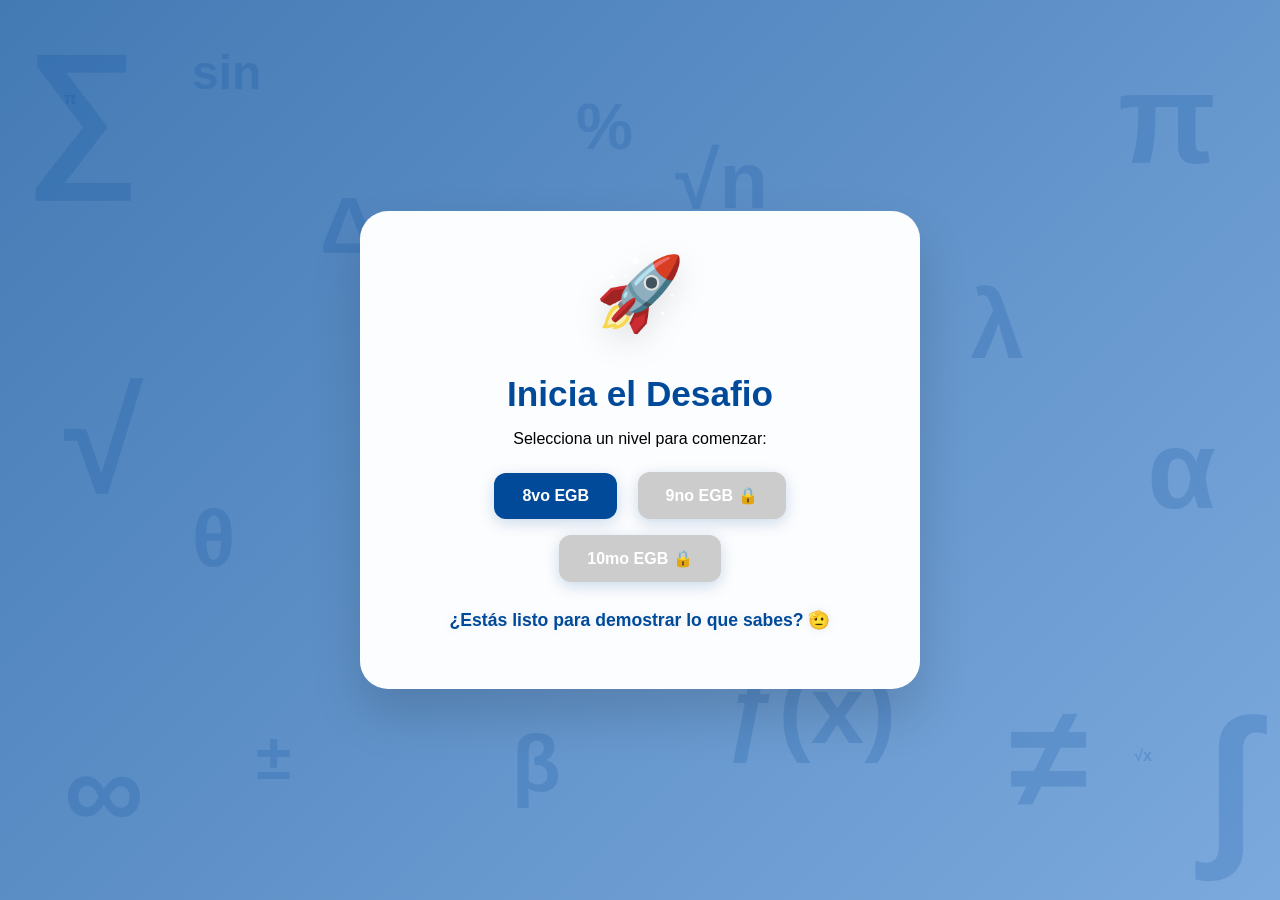
==== menu.html @ 63bf4433 "Create menu.html" ====
<!DOCTYPE html>
<html lang="es">
<head>
    <meta charset="UTF-8">
    <meta name="viewport" content="width=device-width, initial-scale=1.0">
    <title>Misión Marista PRO</title>
    <style>
        :root {
            --p: #004a99;
            --ex: #28a745;
            --er: #d9534f;
        }

        body {
            margin: 0;
            /* Fondo con patrón matemático sutil */
            background: linear-gradient(-45deg, #e0eafc, #cfdef3, #8eb9eb, #447ab4);
            background-size: 400% 400%;
            animation: gradientBlue 12s ease infinite;
            min-height: 100vh;
            display: flex; 
            align-items: center; 
            justify-content: center;
            font-family: 'Segoe UI', Roboto, sans-serif;
            overflow: hidden;

        }
        @keyframes gradientBlue {
    0% { background-position: 0% 50%; }
    50% { background-position: 100% 50%; }
    100% { background-position: 0% 50%; }
}

        /* Símbolos decorativos */
 /* Símbolos de alto impacto y abundantes */
.math-bg {
    position: absolute;
    color: rgba(0, 74, 153, 0.18); /* Un poco más oscuro para que se noten */
    font-weight: 900;
    z-index: -1;
    user-select: none;
    pointer-events: none;
    animation: float-pro 10s ease-in-out infinite;
}

.rev {
    animation: float-reverse 12s ease-in-out infinite !important;
}

@keyframes float-pro {
    0%, 100% { transform: translateY(0) rotate(0deg) scale(1); }
    50% { transform: translateY(-40px) rotate(20deg) scale(1.1); }
}

@keyframes float-reverse {
    0%, 100% { transform: translateY(0) rotate(0deg) scale(1.1); }
    50% { transform: translateY(40px) rotate(-20deg) scale(1); }
}

        .card {
            background: rgba(255, 255, 255, 0.98);
            backdrop-filter: blur(10px);
            border-radius: 28px;
            padding: 40px;
            box-shadow: 0 25px 50px rgba(0,0,0,0.15);
            text-align: center;
            width: 100%; max-width: 480px;
            position: relative;
            animation: fadeIn 0.5s ease;
        }

        h1 { color: var(--p); font-size: 2.2rem; margin-bottom: 10px; font-weight: 800; }

        .screen { display: none; }
        .active { display: block; }

        button {
            padding: 14px 28px;
            border-radius: 12px;
            border: none;
            font-weight: 600;
            cursor: pointer;
            transition: all 0.2s ease;
            font-size: 1rem;
            margin: 8px;
            background: var(--p);
            color: white;
            box-shadow: 0 4px 15px rgba(0, 74, 153, 0.2);
        }

        button:hover:not(:disabled) { transform: translateY(-3px); box-shadow: 0 8px 20px rgba(0, 74, 153, 0.3); }
        button:disabled { background: #ccc; cursor: not-allowed; }

        input {
            width: 85%; padding: 16px; border-radius: 16px; border: 2px solid #ddd;
            font-size: 1.5rem; margin: 15px 0; text-align: center;
        }
        .rocket-icon {
    font-size: 4.5rem;
    margin-bottom: 15px;
    display: inline-block;
    filter: drop-shadow(0 10px 15px rgba(0,0,0,0.1));
    animation: float 3s ease-in-out infinite;
}
.texto-llamativo {
    color: var(--p);
    font-weight: 700;
    font-size: 1.1rem;
    text-shadow: 0 0 10px rgba(0, 74, 153, 0.1);
    margin-top: 20px;
}

        /* Estilo de la pista oculta */
        .pista {
            display: none; /* Oculta por defecto */
            background: #fff8e1; border-radius: 15px; padding: 15px;
            margin-bottom: 20px; color: #856404; border: 1px dashed #ffeeba;
            animation: slideDown 0.3s ease;
        }

        #tema-tag {
            background: var(--p); color: white; padding: 5px 15px;
            border-radius: 50px; font-size: 0.8rem; font-weight: bold;
            display: inline-block; margin-bottom: 10px;
        }

        @keyframes fadeIn { from { opacity: 0; transform: translateY(20px); } to { opacity: 1; } }
        @keyframes slideDown { from { opacity: 0; transform: translateY(-10px); } to { opacity: 1; } }
    </style>
</head>
<body>

<div class="math-bg" style="top: 10%; left: 5%;">π</div>
<div class="math-bg" style="bottom: 15%; right: 10%;">√x</div>
<div class="math-bg" style="top: 2%; left: 2%; font-size: 10rem;">∑</div>
<div class="math-bg rev" style="top: 5%; right: 5%; font-size: 8rem;">π</div>
<div class="math-bg" style="top: 40%; left: 5%; font-size: 9rem;">√</div>
<div class="math-bg rev" style="bottom: 5%; left: 5%; font-size: 7rem;">∞</div>
<div class="math-bg" style="bottom: 2%; right: 2%; font-size: 11rem;">∫</div>
<div class="math-bg rev" style="top: 20%; left: 25%; font-size: 5rem;">Δ</div>
<div class="math-bg" style="bottom: 15%; right: 30%; font-size: 6rem;">ƒ(x)</div>
<div class="math-bg rev" style="top: 45%; right: 5%; font-size: 7rem;">α</div>
<div class="math-bg" style="top: 10%; left: 45%; font-size: 4rem;">%</div>
<div class="math-bg rev" style="bottom: 35%; left: 15%; font-size: 5rem;">θ</div>
<div class="math-bg" style="top: 60%; left: 35%; font-size: 8rem;">Ω</div>
<div class="math-bg rev" style="top: 30%; right: 20%; font-size: 6rem;">λ</div>
<div class="math-bg" style="bottom: 10%; left: 40%; font-size: 5rem;">β</div>
<div class="math-bg rev" style="top: 75%; right: 15%; font-size: 9rem;">≠</div>
<div class="math-bg" style="top: 80%; left: 20%; font-size: 4rem;">±</div>
<div class="math-bg rev" style="top: 50%; left: 50%; font-size: 3rem;">≈</div>
<div class="math-bg" style="top: 15%; right: 40%; font-size: 5rem;">√n</div>
<div class="math-bg rev" style="bottom: 25%; right: 45%; font-size: 6rem;">μ</div>
<div class="math-bg" style="top: 65%; right: 35%; font-size: 4rem;">log</div>
<div class="math-bg rev" style="top: 5%; left: 15%; font-size: 3rem;">sin</div>

<div id="menu" class="screen active">
    <div class="card">
       <div class="rocket-icon">🚀</div>
        <h1>Inicia el Desafio</h1>
        <p>Selecciona un nivel para comenzar:</p>
        <button onclick="iniciar(8)">8vo EGB</button>
        <button id="btn9" onclick="iniciar(9)" disabled>9no EGB 🔒</button>
        <button id="btn10" onclick="iniciar(10)" disabled>10mo EGB 🔒</button>
        <p class="texto-llamativo">¿Estás listo para demostrar lo que sabes? 🫡</p>
    </div>
</div>

<div id="juego" class="screen">
    <div class="card">
        <div id="tema-tag">MATEMÁTICAS</div>
        
        <div id="pista-box" class="pista"></div>

        <p id="pregunta-box" style="font-size: 1.3rem; font-weight: bold;"></p>
        
        <input id="respuesta-txt" type="text" placeholder="Tu respuesta..." autocomplete="off">
        <br>
        <button onclick="comprobar()">Abrir Puerta</button>
        
        <p id="msg" style="min-height: 24px; font-weight: bold;"></p>
        <p style="color: #888; font-size: 0.8rem;">Puerta <span id="puerta-cont">1</span> de 5</p>
    </div>
</div>

<script>
    // TU LÓGICA ORIGINAL SIN CAMBIOS
    let cursoActual = 8;
    let puerta = 0;
    let actual = {};

    function iniciar(n) {
        cursoActual = n;
        puerta = 0;
        document.getElementById('menu').classList.remove('active');
        document.getElementById('juego').classList.add('active');
        generarMision();
    }

    function generarMision() {
        let t, q, r, p;
        let seed = Math.floor(Math.random() * 6);

        if (cursoActual == 8) {
            if (seed == 0) {
                let a = Math.floor(Math.random() * 40) - 20;
                let b = Math.floor(Math.random() * 40) - 20;
                t = "Números Enteros"; q = `Resuelve: (${a}) + (${b})`; r = a + b;
                p = "Signos iguales se suman, distintos se restan.";
            } else if (seed == 1) {
                let d = Math.floor(Math.random() * 5) + 2;
                let n1 = Math.floor(Math.random() * 6) + 1;
                let n2 = Math.floor(Math.random() * 6) + 1;
                t = "Fracciones Homogéneas"; q = `Calcula ${n1}/${d} + ${n2}/${d} (Responde en decimal)`; r = (n1 + n2) / d;
                p = "Suma solo los numeradores.";
            } else if (seed == 2) {
                let v = Math.floor(Math.random() * 100) - 50;
                t = "Valor Absoluto"; q = `¿Cuál es el |${v}|?`; r = Math.abs(v);
                p = "La distancia al cero siempre es positiva.";
            } else if (seed == 3) {
                let b = Math.floor(Math.random() * 5) + 2;
                t = "Álgebra: Potencias"; q = `¿Cuánto es ${b} elevado al cubo (³)?`; r = Math.pow(b, 3);
                p = "Multiplica la base por sí misma 3 veces.";
            } else {
                t = "Geometría"; q = "Si un triángulo tiene sus 3 lados iguales, ¿cuántos lados desiguales tiene?"; r = 0;
                p = "El triángulo Equilátero tiene todos los lados iguales.";
            }
        } 
        else if (cursoActual == 9) {
            if (seed == 0) {
                let x = 2;
                t = "Operaciones con Polinomios"; q = `Si P(x) = 3x + 4, ¿cuánto es P(${x})?`; r = 3 * x + 4;
                p = "Sustituye la x por el número indicado.";
            } else if (seed == 1) {
                let nA = Math.floor(Math.random() * 4) + 2;
                let nB = Math.floor(Math.random() * 3) + 2;
                t = "Producto Cartesiano"; q = `A tiene ${nA} elementos y B tiene ${nB}. ¿Cuántos pares tiene A x B?`; r = nA * nB;
                p = "Multiplica las cantidades.";
            } else if (seed == 2) {
                t = "Teorema de Pitágoras"; q = "Catetos de 6 y 8. ¿Cuánto mide la hipotenusa?"; r = 10;
                p = "Usa a² + b² = c².";
            } else {
                t = "Números Reales"; q = "¿A qué número equivale 2.1 x 10²?"; r = 210;
                p = "Mueve la coma dos espacios a la derecha.";
            }
        } 
        else if (cursoActual == 10) {
            if (seed == 0) {
                t = "Funciones Trigonométricas"; q = "En un triángulo, Cateto Opuesto = 10, Hipotenusa = 20. ¿Seno?"; r = 0.5;
                p = "Seno = Opuesto / Hipotenusa.";
            } else if (seed == 1) {
                let m = Math.floor(Math.random() * 10) + 2;
                t = "Funciones"; q = `¿Cuál es la pendiente en f(x) = ${m}x - 5?`; r = m;
                p = "La pendiente acompaña a la x.";
            } else if (seed == 2) {
                t = "Estadística"; q = "Media aritmética de: 10, 20, 30"; r = 20;
                p = "Suma los datos y divide para 3.";
            } else {
                t = "Geometría y Medida"; q = "Volumen de un cubo cuyo lado mide 4"; r = 64;
                p = "V = lado * lado * lado.";
            }
        }

        actual = { t, q, r, p };
        actualizarUI();
    }

    function actualizarUI() {
        document.getElementById('tema-tag').innerText = actual.t;
        document.getElementById('pregunta-box').innerText = actual.q;
        document.getElementById('puerta-cont').innerText = puerta + 1;
        document.getElementById('respuesta-txt').value = "";
        document.getElementById('msg').innerText = "";
        
        // RESET: Ocultar la pista al generar nueva pregunta
        document.getElementById('pista-box').style.display = "none";
        document.getElementById('pista-box').innerText = "";
        
        document.getElementById('respuesta-txt').focus();
    }

    function comprobar() {
        let input = document.getElementById('respuesta-txt').value.replace(',', '.');
        let userR = parseFloat(input);

        if (!isNaN(userR) && Math.abs(userR - actual.r) < 0.01) {
            puerta++;
            if (puerta < 5) {
                document.getElementById('msg').innerText = "✅ ¡Correcto! Avanzas.";
                document.getElementById('msg').style.color = "var(--ex)";
                setTimeout(generarMision, 1000);
            } else {
                completar();
            }
        } else {
            // ERROR: Mostrar mensaje y ACTIVAR PISTA
            document.getElementById('msg').innerText = "❌ Incorrecto";
            document.getElementById('msg').style.color = "var(--er)";
            
            // Aquí se activa la pista solo si se equivoca
            let box = document.getElementById('pista-box');
            box.innerText = "💡 Ayuda: " + actual.p;
            box.style.display = "block";
        }
    }

    function completar() {
        alert("🎉 ¡Misión cumplida! Has dominado " + cursoActual + "vo.");
        if (cursoActual == 8) document.getElementById('btn9').disabled = false;
        if (cursoActual == 9) document.getElementById('btn10').disabled = false;
        document.getElementById('juego').classList.remove('active');
        document.getElementById('menu').classList.add('active');
    }

    document.getElementById('respuesta-txt').addEventListener('keypress', (e) => {
        if (e.key === 'Enter') comprobar();
    });
</script>

</body>
</html>
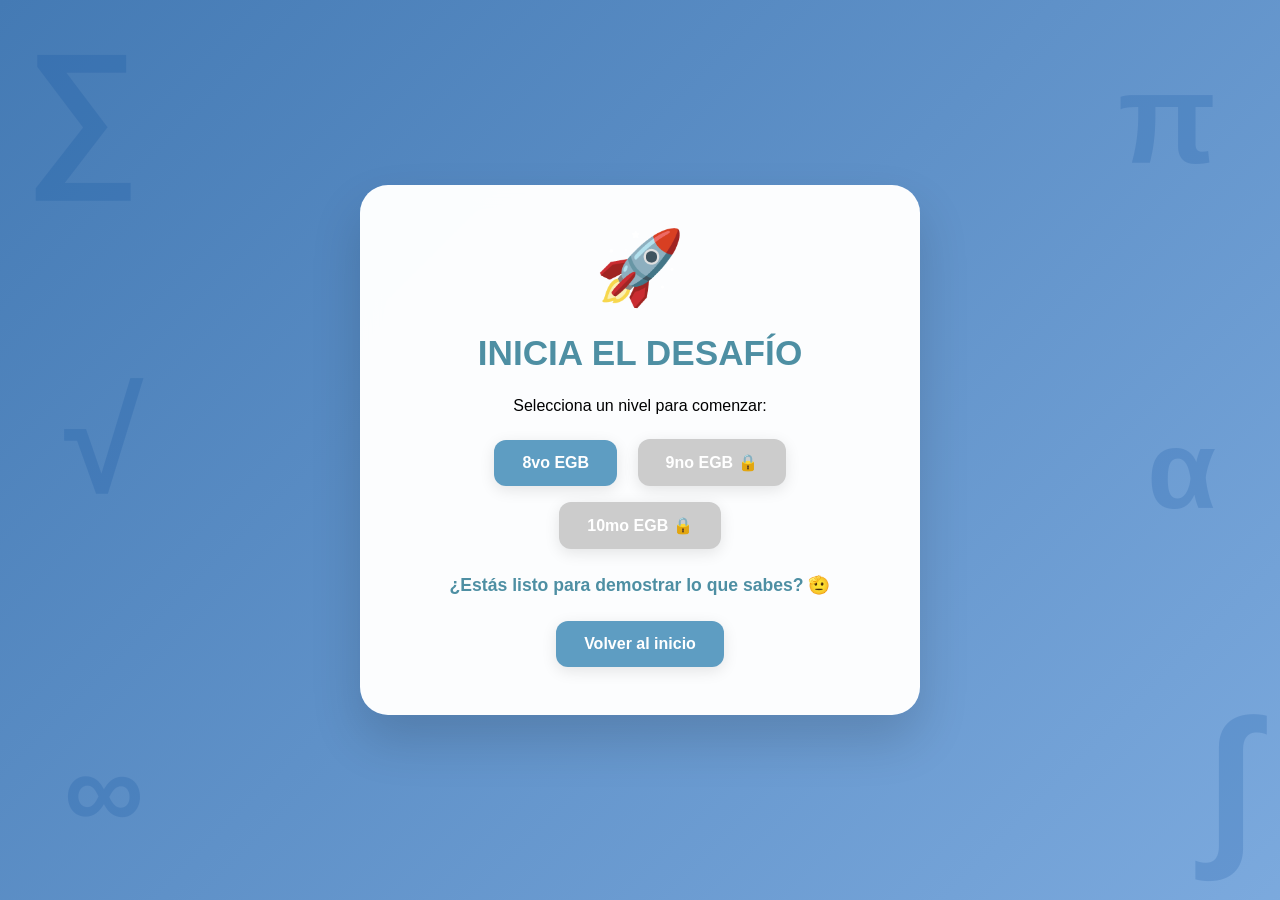
==== commit db20f720: "Update menu.html" ====
--- a/menu.html
+++ b/menu.html
@@ -5,262 +5,323 @@
     <meta name="viewport" content="width=device-width, initial-scale=1.0">
     <title>Misión Marista PRO</title>
     <style>
-        :root {
-            --p: #004a99;
-            --ex: #28a745;
-            --er: #d9534f;
-        }
-
-        body {
-            margin: 0;
-            /* Fondo con patrón matemático sutil */
-            background: linear-gradient(-45deg, #e0eafc, #cfdef3, #8eb9eb, #447ab4);
-            background-size: 400% 400%;
-            animation: gradientBlue 12s ease infinite;
-            min-height: 100vh;
-            display: flex; 
-            align-items: center; 
-            justify-content: center;
-            font-family: 'Segoe UI', Roboto, sans-serif;
-            overflow: hidden;
-
-        }
-        @keyframes gradientBlue {
+       :root {
+    --p: #4e8fa3;
+    --b: #5e9dc2;
+    --ex: #28a745;
+    --er: #d9534f;
+}
+
+body {
+    margin: 0;
+    background: linear-gradient(-45deg, #e0eafc, #cfdef3, #8eb9eb, #447ab4);
+    background-size: 400% 400%;
+    animation: gradientBlue 12s ease infinite;
+    min-height: 100vh;
+    display: flex; 
+    align-items: center; 
+    justify-content: center;
+    font-family: 'Segoe UI', Roboto, sans-serif;
+    overflow: hidden;
+}
+
+/* ANIMACIÓN FONDO */
+@keyframes gradientBlue {
     0% { background-position: 0% 50%; }
     50% { background-position: 100% 50%; }
     100% { background-position: 0% 50%; }
 }
 
-        /* Símbolos decorativos */
- /* Símbolos de alto impacto y abundantes */
+/* FONDO MATEMÁTICO */
 .math-bg {
     position: absolute;
-    color: rgba(0, 74, 153, 0.18); /* Un poco más oscuro para que se noten */
+    color: rgba(0, 74, 153, 0.18);
     font-weight: 900;
     z-index: -1;
-    user-select: none;
     pointer-events: none;
     animation: float-pro 10s ease-in-out infinite;
 }
 
-.rev {
-    animation: float-reverse 12s ease-in-out infinite !important;
-}
+.rev { animation: float-reverse 12s ease-in-out infinite !important; }
 
 @keyframes float-pro {
-    0%, 100% { transform: translateY(0) rotate(0deg) scale(1); }
+    0%,100% { transform: translateY(0) rotate(0); }
     50% { transform: translateY(-40px) rotate(20deg) scale(1.1); }
 }
 
 @keyframes float-reverse {
-    0%, 100% { transform: translateY(0) rotate(0deg) scale(1.1); }
+    0%,100% { transform: translateY(0) rotate(0); }
     50% { transform: translateY(40px) rotate(-20deg) scale(1); }
 }
 
-        .card {
-            background: rgba(255, 255, 255, 0.98);
-            backdrop-filter: blur(10px);
-            border-radius: 28px;
-            padding: 40px;
-            box-shadow: 0 25px 50px rgba(0,0,0,0.15);
-            text-align: center;
-            width: 100%; max-width: 480px;
-            position: relative;
-            animation: fadeIn 0.5s ease;
-        }
-
-        h1 { color: var(--p); font-size: 2.2rem; margin-bottom: 10px; font-weight: 800; }
-
-        .screen { display: none; }
-        .active { display: block; }
-
-        button {
-            padding: 14px 28px;
-            border-radius: 12px;
-            border: none;
-            font-weight: 600;
-            cursor: pointer;
-            transition: all 0.2s ease;
-            font-size: 1rem;
-            margin: 8px;
-            background: var(--p);
-            color: white;
-            box-shadow: 0 4px 15px rgba(0, 74, 153, 0.2);
-        }
-
-        button:hover:not(:disabled) { transform: translateY(-3px); box-shadow: 0 8px 20px rgba(0, 74, 153, 0.3); }
-        button:disabled { background: #ccc; cursor: not-allowed; }
-
-        input {
-            width: 85%; padding: 16px; border-radius: 16px; border: 2px solid #ddd;
-            font-size: 1.5rem; margin: 15px 0; text-align: center;
-        }
-        .rocket-icon {
+/* CARD */
+.card {
+    background: rgba(255, 255, 255, 0.98);
+    backdrop-filter: blur(10px);
+    border-radius: 28px;
+    padding: 40px;
+    box-shadow: 0 25px 50px rgba(0,0,0,0.15);
+    text-align: center;
+    width: 100%; 
+    max-width: 480px;
+    animation: fadeIn 0.5s ease;
+}
+
+/* TÍTULO ANIMADO */
+h1 {
+    color: var(--p);
+    font-size: 2.2rem;
+    font-weight: 800;
+    animation: pulseTitle 3s infinite;
+}
+
+@keyframes pulseTitle {
+    0%,100% { transform: scale(1); }
+    50% { transform: scale(1.05); }
+}
+
+/* PANTALLAS */
+.screen { display: none; }
+.active { display: block; }
+
+/* BOTONES PRO */
+button {
+    padding: 14px 28px;
+    border-radius: 12px;
+    border: none;
+    font-weight: 600;
+    cursor: pointer;
+    font-size: 1rem;
+    margin: 8px;
+    background: var(--b);
+    color: white;
+    position: relative;
+    overflow: hidden;
+    transition: all 0.25s ease;
+    box-shadow: 0 4px 15px rgba(0,0,0,0.1);
+}
+
+/* HOVER */
+button:hover:not(:disabled) {
+    transform: translateY(-4px) scale(1.05);
+    box-shadow: 0 10px 25px rgba(0,0,0,0.2);
+}
+
+/* CLICK */
+button:active {
+    transform: scale(0.95);
+}
+
+/* EFECTO BRILLO */
+button::after {
+    content: "";
+    position: absolute;
+    top: 0;
+    left: -100%;
+    width: 100%;
+    height: 100%;
+    background: linear-gradient(120deg, transparent, rgba(255,255,255,0.4), transparent);
+    transition: 0.5s;
+}
+
+button:hover::after {
+    left: 100%;
+}
+
+button:disabled {
+    background: #ccc;
+    cursor: not-allowed;
+}
+
+/* BOTÓN SALIR */
+.btn-salir {
+    background: transparent;
+    color: #888;
+    border: 1px solid #ddd;
+    font-size: 0.8rem;
+    padding: 8px 15px;
+    box-shadow: none;
+}
+
+.btn-salir:hover {
+    color: var(--er);
+    border-color: var(--er);
+}
+
+/* INPUT */
+input {
+    width: 85%;
+    padding: 16px;
+    border-radius: 16px;
+    border: 2px solid #ddd;
+    font-size: 1.5rem;
+    text-align: center;
+}
+
+input:focus {
+    outline: none;
+    border-color: var(--p);
+}
+
+/* ICONO COHETE */
+.rocket-icon {
     font-size: 4.5rem;
     margin-bottom: 15px;
-    display: inline-block;
-    filter: drop-shadow(0 10px 15px rgba(0,0,0,0.1));
     animation: float 3s ease-in-out infinite;
-}
+    transition: 0.3s;
+}
+
+.rocket-icon:hover {
+    transform: translateY(-20px) rotate(-10deg);
+}
+
+/* ANIMACIÓN COHETE */
+@keyframes float {
+    0%,100% { transform: translateY(0); }
+    50% { transform: translateY(-10px); }
+}
+
+/* TEXTO */
 .texto-llamativo {
     color: var(--p);
     font-weight: 700;
     font-size: 1.1rem;
-    text-shadow: 0 0 10px rgba(0, 74, 153, 0.1);
-    margin-top: 20px;
-}
-
-        /* Estilo de la pista oculta */
-        .pista {
-            display: none; /* Oculta por defecto */
-            background: #fff8e1; border-radius: 15px; padding: 15px;
-            margin-bottom: 20px; color: #856404; border: 1px dashed #ffeeba;
-            animation: slideDown 0.3s ease;
-        }
-
-        #tema-tag {
-            background: var(--p); color: white; padding: 5px 15px;
-            border-radius: 50px; font-size: 0.8rem; font-weight: bold;
-            display: inline-block; margin-bottom: 10px;
-        }
-
-        @keyframes fadeIn { from { opacity: 0; transform: translateY(20px); } to { opacity: 1; } }
-        @keyframes slideDown { from { opacity: 0; transform: translateY(-10px); } to { opacity: 1; } }
+}
+
+/* PISTA */
+.pista {
+    display: none;
+    background: #fff8e1;
+    padding: 15px;
+    border-radius: 15px;
+    color: #856404;
+    border: 1px dashed #ffeeba;
+    animation: slideDown 0.3s ease;
+}
+
+/* TAG */
+#tema-tag {
+    background: var(--p);
+    color: white;
+    padding: 5px 15px;
+    border-radius: 50px;
+    font-size: 0.8rem;
+}
+
+/* ANIMACIONES */
+@keyframes fadeIn {
+    from { opacity: 0; transform: translateY(20px); }
+    to { opacity: 1; }
+}
+
+@keyframes slideDown {
+    from { opacity: 0; transform: translateY(-10px); }
+    to { opacity: 1; }
+}
     </style>
 </head>
 <body>
 
-<div class="math-bg" style="top: 10%; left: 5%;">π</div>
-<div class="math-bg" style="bottom: 15%; right: 10%;">√x</div>
 <div class="math-bg" style="top: 2%; left: 2%; font-size: 10rem;">∑</div>
 <div class="math-bg rev" style="top: 5%; right: 5%; font-size: 8rem;">π</div>
 <div class="math-bg" style="top: 40%; left: 5%; font-size: 9rem;">√</div>
 <div class="math-bg rev" style="bottom: 5%; left: 5%; font-size: 7rem;">∞</div>
 <div class="math-bg" style="bottom: 2%; right: 2%; font-size: 11rem;">∫</div>
-<div class="math-bg rev" style="top: 20%; left: 25%; font-size: 5rem;">Δ</div>
-<div class="math-bg" style="bottom: 15%; right: 30%; font-size: 6rem;">ƒ(x)</div>
 <div class="math-bg rev" style="top: 45%; right: 5%; font-size: 7rem;">α</div>
-<div class="math-bg" style="top: 10%; left: 45%; font-size: 4rem;">%</div>
-<div class="math-bg rev" style="bottom: 35%; left: 15%; font-size: 5rem;">θ</div>
-<div class="math-bg" style="top: 60%; left: 35%; font-size: 8rem;">Ω</div>
-<div class="math-bg rev" style="top: 30%; right: 20%; font-size: 6rem;">λ</div>
-<div class="math-bg" style="bottom: 10%; left: 40%; font-size: 5rem;">β</div>
-<div class="math-bg rev" style="top: 75%; right: 15%; font-size: 9rem;">≠</div>
-<div class="math-bg" style="top: 80%; left: 20%; font-size: 4rem;">±</div>
-<div class="math-bg rev" style="top: 50%; left: 50%; font-size: 3rem;">≈</div>
-<div class="math-bg" style="top: 15%; right: 40%; font-size: 5rem;">√n</div>
-<div class="math-bg rev" style="bottom: 25%; right: 45%; font-size: 6rem;">μ</div>
-<div class="math-bg" style="top: 65%; right: 35%; font-size: 4rem;">log</div>
-<div class="math-bg rev" style="top: 5%; left: 15%; font-size: 3rem;">sin</div>
 
 <div id="menu" class="screen active">
     <div class="card">
        <div class="rocket-icon">🚀</div>
-        <h1>Inicia el Desafio</h1>
+        <h1>INICIA EL DESAFÍO</h1>
         <p>Selecciona un nivel para comenzar:</p>
         <button onclick="iniciar(8)">8vo EGB</button>
         <button id="btn9" onclick="iniciar(9)" disabled>9no EGB 🔒</button>
         <button id="btn10" onclick="iniciar(10)" disabled>10mo EGB 🔒</button>
         <p class="texto-llamativo">¿Estás listo para demostrar lo que sabes? 🫡</p>
+        <button onclick="window.location.href='index.html'">
+        Volver al inicio</button>
     </div>
 </div>
 
 <div id="juego" class="screen">
     <div class="card">
         <div id="tema-tag">MATEMÁTICAS</div>
-        
         <div id="pista-box" class="pista"></div>
-
         <p id="pregunta-box" style="font-size: 1.3rem; font-weight: bold;"></p>
-        
         <input id="respuesta-txt" type="text" placeholder="Tu respuesta..." autocomplete="off">
         <br>
         <button onclick="comprobar()">Abrir Puerta</button>
-        
         <p id="msg" style="min-height: 24px; font-weight: bold;"></p>
-        <p style="color: #888; font-size: 0.8rem;">Puerta <span id="puerta-cont">1</span> de 5</p>
+        <p style="color: #888; font-size: 0.8rem; margin-bottom: 5px;">Puerta <span id="puerta-cont">1</span> de 5</p>
+        <hr style="border: 0; border-top: 1px solid #eee; margin: 10px 0;">
+        <button class="btn-salir" onclick="volverAlMenu()">🏃 Abandonar el Desafío</button>
     </div>
 </div>
 
 <script>
-    // TU LÓGICA ORIGINAL SIN CAMBIOS
     let cursoActual = 8;
     let puerta = 0;
     let actual = {};
+    let temasUsados = [];
+
+    function volverAlMenu() {
+        if(confirm("¿Seguro que quieres salir? Perderás el progreso de este nivel.")) {
+            document.getElementById('juego').classList.remove('active');
+            document.getElementById('menu').classList.add('active');
+        }
+    }
 
     function iniciar(n) {
         cursoActual = n;
         puerta = 0;
+        temasUsados = [];
         document.getElementById('menu').classList.remove('active');
         document.getElementById('juego').classList.add('active');
         generarMision();
     }
 
     function generarMision() {
-        let t, q, r, p;
-        let seed = Math.floor(Math.random() * 6);
-
+        let banco = [];
+        
+        // --- BANCO DE PREGUNTAS POR NIVEL ---
         if (cursoActual == 8) {
-            if (seed == 0) {
-                let a = Math.floor(Math.random() * 40) - 20;
-                let b = Math.floor(Math.random() * 40) - 20;
-                t = "Números Enteros"; q = `Resuelve: (${a}) + (${b})`; r = a + b;
-                p = "Signos iguales se suman, distintos se restan.";
-            } else if (seed == 1) {
-                let d = Math.floor(Math.random() * 5) + 2;
-                let n1 = Math.floor(Math.random() * 6) + 1;
-                let n2 = Math.floor(Math.random() * 6) + 1;
-                t = "Fracciones Homogéneas"; q = `Calcula ${n1}/${d} + ${n2}/${d} (Responde en decimal)`; r = (n1 + n2) / d;
-                p = "Suma solo los numeradores.";
-            } else if (seed == 2) {
-                let v = Math.floor(Math.random() * 100) - 50;
-                t = "Valor Absoluto"; q = `¿Cuál es el |${v}|?`; r = Math.abs(v);
-                p = "La distancia al cero siempre es positiva.";
-            } else if (seed == 3) {
-                let b = Math.floor(Math.random() * 5) + 2;
-                t = "Álgebra: Potencias"; q = `¿Cuánto es ${b} elevado al cubo (³)?`; r = Math.pow(b, 3);
-                p = "Multiplica la base por sí misma 3 veces.";
-            } else {
-                t = "Geometría"; q = "Si un triángulo tiene sus 3 lados iguales, ¿cuántos lados desiguales tiene?"; r = 0;
-                p = "El triángulo Equilátero tiene todos los lados iguales.";
-            }
+            banco = [
+                { t: "Números Enteros", q: "Resuelve: (-15) + (8)", r: -7, p: "Signos distintos se restan y queda el signo del mayor." },
+                { t: "Valor Absoluto", q: "¿Cuál es el | -25 |?", r: 25, p: "Es la distancia al cero, siempre positiva." },
+                { t: "Fracciones Homogéneas", q: "Calcula 3/5 + 4/5 (en decimal)", r: 1.4, p: "Suma los numeradores y divide para el denominador." },
+                { t: "Fracciones Heterogéneas", q: "Calcula 1/2 + 1/4 (en decimal)", r: 0.75, p: "Busca un denominador común (4)." },
+                { t: "Potencias", q: "¿Cuánto es 4 al cubo (4³)?", r: 64, p: "Multiplica: 4 x 4 x 4." },
+                { t: "Radicación", q: "¿Raíz cuadrada de 144?", r: 12, p: "Busca un número que multiplicado por sí mismo dé 144." },
+                { t: "Geometría", q: "¿Cuántos grados mide un ángulo recto?", r: 90, p: "Es el ángulo en forma de 'L'." }
+            ];
         } 
         else if (cursoActual == 9) {
-            if (seed == 0) {
-                let x = 2;
-                t = "Operaciones con Polinomios"; q = `Si P(x) = 3x + 4, ¿cuánto es P(${x})?`; r = 3 * x + 4;
-                p = "Sustituye la x por el número indicado.";
-            } else if (seed == 1) {
-                let nA = Math.floor(Math.random() * 4) + 2;
-                let nB = Math.floor(Math.random() * 3) + 2;
-                t = "Producto Cartesiano"; q = `A tiene ${nA} elementos y B tiene ${nB}. ¿Cuántos pares tiene A x B?`; r = nA * nB;
-                p = "Multiplica las cantidades.";
-            } else if (seed == 2) {
-                t = "Teorema de Pitágoras"; q = "Catetos de 6 y 8. ¿Cuánto mide la hipotenusa?"; r = 10;
-                p = "Usa a² + b² = c².";
-            } else {
-                t = "Números Reales"; q = "¿A qué número equivale 2.1 x 10²?"; r = 210;
-                p = "Mueve la coma dos espacios a la derecha.";
-            }
+            banco = [
+                { t: "Números Reales", q: "Calcula: 2.5 x 10³", r: 2500, p: "Mueve la coma 3 espacios a la derecha." },
+                { t: "Polinomios", q: "Si P(x)=2x+5, halla P(3)", r: 11, p: "Reemplaza la x por 3 -> 2(3)+5." },
+                { t: "Producto Cartesiano", q: "Si A={1,2} y B={a,b,c}, ¿cuántos pares tiene AxB?", r: 6, p: "Multiplica el número de elementos: 2 x 3." },
+                { t: "Pitágoras", q: "Catetos 3 y 4. ¿Hipotenusa?", r: 5, p: "h² = 3² + 4²." },
+                { t: "Ecuaciones", q: "Resuelve: 2x - 10 = 0", r: 5, p: "El 10 pasa a sumar y el 2 a dividir." },
+                { t: "Áreas", q: "Área de un triángulo de base 10 y altura 5", r: 25, p: "(Base x Altura) / 2." }
+            ];
         } 
         else if (cursoActual == 10) {
-            if (seed == 0) {
-                t = "Funciones Trigonométricas"; q = "En un triángulo, Cateto Opuesto = 10, Hipotenusa = 20. ¿Seno?"; r = 0.5;
-                p = "Seno = Opuesto / Hipotenusa.";
-            } else if (seed == 1) {
-                let m = Math.floor(Math.random() * 10) + 2;
-                t = "Funciones"; q = `¿Cuál es la pendiente en f(x) = ${m}x - 5?`; r = m;
-                p = "La pendiente acompaña a la x.";
-            } else if (seed == 2) {
-                t = "Estadística"; q = "Media aritmética de: 10, 20, 30"; r = 20;
-                p = "Suma los datos y divide para 3.";
-            } else {
-                t = "Geometría y Medida"; q = "Volumen de un cubo cuyo lado mide 4"; r = 64;
-                p = "V = lado * lado * lado.";
-            }
+            banco = [
+                { t: "Trigonometría", q: "Seno de un ángulo donde Opuesto=5 e Hipotenusa=10", r: 0.5, p: "Seno = Opuesto / Hipotenusa." },
+                { t: "Funciones", q: "Pendiente de la función y = 4x + 2", r: 4, p: "La pendiente es el número que acompaña a la x." },
+                { t: "Estadística", q: "Media de 5, 10, 15", r: 10, p: "Suma los tres y divide para 3." },
+                { t: "Volumen", q: "Volumen de un cubo de lado 3", r: 27, p: "Lado al cubo (3x3x3)." },
+                { t: "Ecuaciones Cuadráticas", q: "¿Cuántas soluciones tiene x² = 16?", r: 2, p: "Tiene una positiva (+4) y una negativa (-4)." },
+                { t: "Factorización", q: "Factor común de 5x + 10", r: 5, p: "¿Qué número divide a ambos términos?" }
+            ];
         }
 
-        actual = { t, q, r, p };
+        // --- LÓGICA PARA NO REPETIR TEMAS ---
+        let filtrado = banco.filter(item => !temasUsados.includes(item.t));
+        let seleccion = filtrado[Math.floor(Math.random() * filtrado.length)];
+        
+        temasUsados.push(seleccion.t);
+        actual = seleccion;
         actualizarUI();
     }
 
@@ -270,11 +331,7 @@
         document.getElementById('puerta-cont').innerText = puerta + 1;
         document.getElementById('respuesta-txt').value = "";
         document.getElementById('msg').innerText = "";
-        
-        // RESET: Ocultar la pista al generar nueva pregunta
         document.getElementById('pista-box').style.display = "none";
-        document.getElementById('pista-box').innerText = "";
-        
         document.getElementById('respuesta-txt').focus();
     }
 
@@ -292,11 +349,8 @@
                 completar();
             }
         } else {
-            // ERROR: Mostrar mensaje y ACTIVAR PISTA
             document.getElementById('msg').innerText = "❌ Incorrecto";
             document.getElementById('msg').style.color = "var(--er)";
-            
-            // Aquí se activa la pista solo si se equivoca
             let box = document.getElementById('pista-box');
             box.innerText = "💡 Ayuda: " + actual.p;
             box.style.display = "block";
@@ -304,7 +358,7 @@
     }
 
     function completar() {
-        alert("🎉 ¡Misión cumplida! Has dominado " + cursoActual + "vo.");
+        alert("🎉 ¡Misión cumplida! Has dominado el nivel.");
         if (cursoActual == 8) document.getElementById('btn9').disabled = false;
         if (cursoActual == 9) document.getElementById('btn10').disabled = false;
         document.getElementById('juego').classList.remove('active');
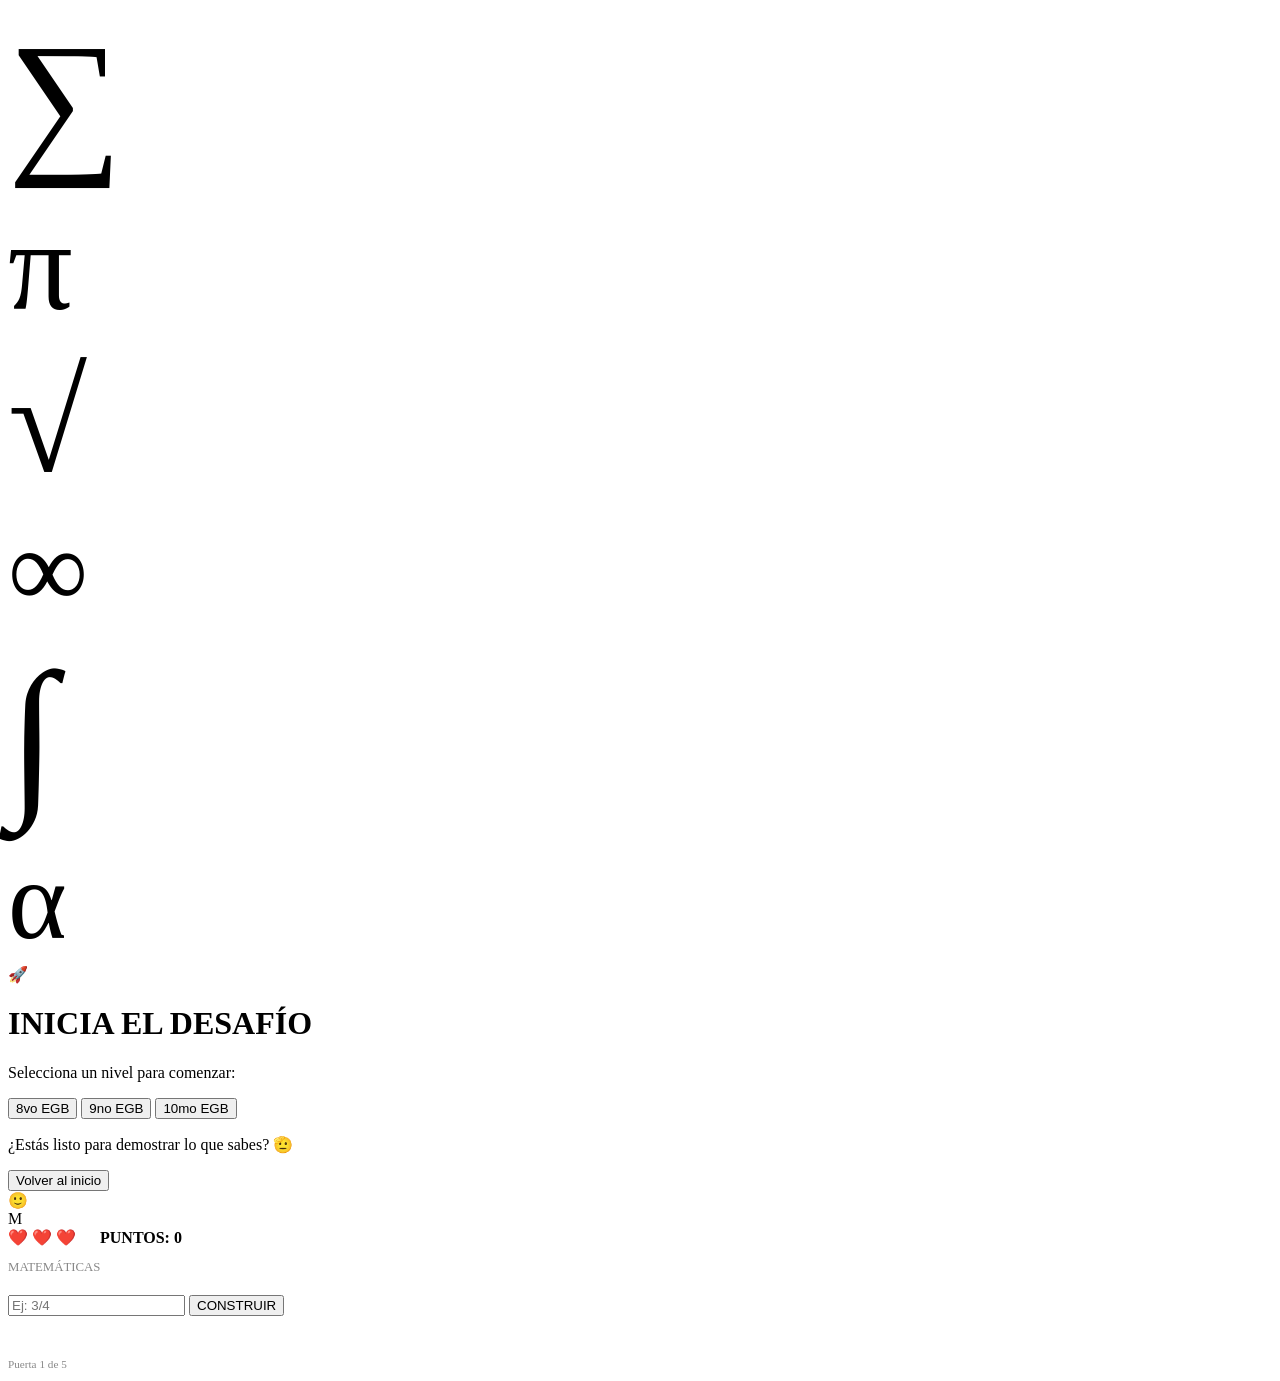
==== commit 17064e1e: "Update menu.html" ====
--- a/menu.html
+++ b/menu.html
@@ -4,222 +4,9 @@
     <meta charset="UTF-8">
     <meta name="viewport" content="width=device-width, initial-scale=1.0">
     <title>Misión Marista PRO</title>
-    <style>
-       :root {
-    --p: #4e8fa3;
-    --b: #5e9dc2;
-    --ex: #28a745;
-    --er: #d9534f;
-}
-
-body {
-    margin: 0;
-    background: linear-gradient(-45deg, #e0eafc, #cfdef3, #8eb9eb, #447ab4);
-    background-size: 400% 400%;
-    animation: gradientBlue 12s ease infinite;
-    min-height: 100vh;
-    display: flex; 
-    align-items: center; 
-    justify-content: center;
-    font-family: 'Segoe UI', Roboto, sans-serif;
-    overflow: hidden;
-}
-
-/* ANIMACIÓN FONDO */
-@keyframes gradientBlue {
-    0% { background-position: 0% 50%; }
-    50% { background-position: 100% 50%; }
-    100% { background-position: 0% 50%; }
-}
-
-/* FONDO MATEMÁTICO */
-.math-bg {
-    position: absolute;
-    color: rgba(0, 74, 153, 0.18);
-    font-weight: 900;
-    z-index: -1;
-    pointer-events: none;
-    animation: float-pro 10s ease-in-out infinite;
-}
-
-.rev { animation: float-reverse 12s ease-in-out infinite !important; }
-
-@keyframes float-pro {
-    0%,100% { transform: translateY(0) rotate(0); }
-    50% { transform: translateY(-40px) rotate(20deg) scale(1.1); }
-}
-
-@keyframes float-reverse {
-    0%,100% { transform: translateY(0) rotate(0); }
-    50% { transform: translateY(40px) rotate(-20deg) scale(1); }
-}
-
-/* CARD */
-.card {
-    background: rgba(255, 255, 255, 0.98);
-    backdrop-filter: blur(10px);
-    border-radius: 28px;
-    padding: 40px;
-    box-shadow: 0 25px 50px rgba(0,0,0,0.15);
-    text-align: center;
-    width: 100%; 
-    max-width: 480px;
-    animation: fadeIn 0.5s ease;
-}
-
-/* TÍTULO ANIMADO */
-h1 {
-    color: var(--p);
-    font-size: 2.2rem;
-    font-weight: 800;
-    animation: pulseTitle 3s infinite;
-}
-
-@keyframes pulseTitle {
-    0%,100% { transform: scale(1); }
-    50% { transform: scale(1.05); }
-}
-
-/* PANTALLAS */
-.screen { display: none; }
-.active { display: block; }
-
-/* BOTONES PRO */
-button {
-    padding: 14px 28px;
-    border-radius: 12px;
-    border: none;
-    font-weight: 600;
-    cursor: pointer;
-    font-size: 1rem;
-    margin: 8px;
-    background: var(--b);
-    color: white;
-    position: relative;
-    overflow: hidden;
-    transition: all 0.25s ease;
-    box-shadow: 0 4px 15px rgba(0,0,0,0.1);
-}
-
-/* HOVER */
-button:hover:not(:disabled) {
-    transform: translateY(-4px) scale(1.05);
-    box-shadow: 0 10px 25px rgba(0,0,0,0.2);
-}
-
-/* CLICK */
-button:active {
-    transform: scale(0.95);
-}
-
-/* EFECTO BRILLO */
-button::after {
-    content: "";
-    position: absolute;
-    top: 0;
-    left: -100%;
-    width: 100%;
-    height: 100%;
-    background: linear-gradient(120deg, transparent, rgba(255,255,255,0.4), transparent);
-    transition: 0.5s;
-}
-
-button:hover::after {
-    left: 100%;
-}
-
-button:disabled {
-    background: #ccc;
-    cursor: not-allowed;
-}
-
-/* BOTÓN SALIR */
-.btn-salir {
-    background: transparent;
-    color: #888;
-    border: 1px solid #ddd;
-    font-size: 0.8rem;
-    padding: 8px 15px;
-    box-shadow: none;
-}
-
-.btn-salir:hover {
-    color: var(--er);
-    border-color: var(--er);
-}
-
-/* INPUT */
-input {
-    width: 85%;
-    padding: 16px;
-    border-radius: 16px;
-    border: 2px solid #ddd;
-    font-size: 1.5rem;
-    text-align: center;
-}
-
-input:focus {
-    outline: none;
-    border-color: var(--p);
-}
-
-/* ICONO COHETE */
-.rocket-icon {
-    font-size: 4.5rem;
-    margin-bottom: 15px;
-    animation: float 3s ease-in-out infinite;
-    transition: 0.3s;
-}
-
-.rocket-icon:hover {
-    transform: translateY(-20px) rotate(-10deg);
-}
-
-/* ANIMACIÓN COHETE */
-@keyframes float {
-    0%,100% { transform: translateY(0); }
-    50% { transform: translateY(-10px); }
-}
-
-/* TEXTO */
-.texto-llamativo {
-    color: var(--p);
-    font-weight: 700;
-    font-size: 1.1rem;
-}
-
-/* PISTA */
-.pista {
-    display: none;
-    background: #fff8e1;
-    padding: 15px;
-    border-radius: 15px;
-    color: #856404;
-    border: 1px dashed #ffeeba;
-    animation: slideDown 0.3s ease;
-}
-
-/* TAG */
-#tema-tag {
-    background: var(--p);
-    color: white;
-    padding: 5px 15px;
-    border-radius: 50px;
-    font-size: 0.8rem;
-}
-
-/* ANIMACIONES */
-@keyframes fadeIn {
-    from { opacity: 0; transform: translateY(20px); }
-    to { opacity: 1; }
-}
-
-@keyframes slideDown {
-    from { opacity: 0; transform: translateY(-10px); }
-    to { opacity: 1; }
-}
-    </style>
+    <link rel="stylesheet" href="estilo.css">
 </head>
+
 <body>
 
 <div class="math-bg" style="top: 2%; left: 2%; font-size: 10rem;">∑</div>
@@ -235,8 +22,8 @@
         <h1>INICIA EL DESAFÍO</h1>
         <p>Selecciona un nivel para comenzar:</p>
         <button onclick="iniciar(8)">8vo EGB</button>
-        <button id="btn9" onclick="iniciar(9)" disabled>9no EGB 🔒</button>
-        <button id="btn10" onclick="iniciar(10)" disabled>10mo EGB 🔒</button>
+        <button id="btn9" onclick="iniciar(9)" >9no EGB </button>
+        <button id="btn10" onclick="iniciar(10)" >10mo EGB </button>
         <p class="texto-llamativo">¿Estás listo para demostrar lo que sabes? 🫡</p>
         <button onclick="window.location.href='index.html'">
         Volver al inicio</button>
@@ -244,25 +31,119 @@
 </div>
 
 <div id="juego" class="screen">
-    <div class="card">
-        <div id="tema-tag">MATEMÁTICAS</div>
-        <div id="pista-box" class="pista"></div>
-        <p id="pregunta-box" style="font-size: 1.3rem; font-weight: bold;"></p>
-        <input id="respuesta-txt" type="text" placeholder="Tu respuesta..." autocomplete="off">
-        <br>
-        <button onclick="comprobar()">Abrir Puerta</button>
-        <p id="msg" style="min-height: 24px; font-weight: bold;"></p>
-        <p style="color: #888; font-size: 0.8rem; margin-bottom: 5px;">Puerta <span id="puerta-cont">1</span> de 5</p>
-        <hr style="border: 0; border-top: 1px solid #eee; margin: 10px 0;">
-        <button class="btn-salir" onclick="volverAlMenu()">🏃 Abandonar el Desafío</button>
+    <div class="game-container">
+        
+        <div class="sun"></div>
+        <div class="escenario">
+            <div class="ground"></div>
+            <div id="player" class="personaje">🙂</div>
+            <div class="bandera">M</div>
+        </div>
+
+        <div class="hud">
+            <span id="corazones-ui">❤️ ❤️ ❤️</span>
+            <span style="margin-left: 20px; font-weight: bold;">PUNTOS: <span id="puntos-val">0</span></span>
+        </div>
+
+        <div class="pregunta-box">
+            <p id="tema-tag" style="color: #888; font-size: 0.8rem; text-transform: uppercase;">Matemáticas</p>
+            <p id="pregunta-box-text" style="font-size: 1.3rem; font-weight: bold;"></p>
+            
+            <div style="margin: 10px 0;">
+                 <input id="respuesta-txt" type="text" placeholder="Ej: 3/4">
+                <button class="btn-construir" onclick="comprobar()">CONSTRUIR</button>
+            </div>
+
+            <p id="msg" style="height: 20px; font-weight: bold; margin: 5px;"></p>
+            <div id="pista-box" style="display:none; color: #e67e22; font-size: 0.8rem; margin-bottom: 5px;"></div>
+            <p style="color: #888; font-size: 0.7rem;">Puerta <span id="puerta-cont">1</span> de 5</p>
+        </div>
+
     </div>
 </div>
 
 <script>
+    // Se agregan estas variables y funciones a tu <script> actual
     let cursoActual = 8;
-    let puerta = 0;
-    let actual = {};
-    let temasUsados = [];
+let puerta = 0;
+let actual = {};
+let temasUsados = [];
+let vidas = 3;
+
+    // Modificamos tu función iniciar para resetear vidas
+    function iniciar(n) {
+        cursoActual = n;
+        puerta = 0;
+        vidas = 3;
+        temasUsados = [];
+        actualizarVidasUI();
+        document.getElementById('menu').classList.remove('active');
+        document.getElementById('juego').classList.add('active');
+        generarMision();
+    }
+
+    function actualizarVidasUI() {
+        let txt = "";
+        for(let i=0; i<vidas; i++) txt += "❤️ ";
+        for(let i=0; i<(3-vidas); i++) txt += "🖤 "; // Corazón perdido
+        document.getElementById('corazones-ui').innerText = txt;
+    }
+
+    // Actualizamos tu función actualizarUI para mover al muñeco
+    function actualizarUI() {
+        document.getElementById('tema-tag').innerText = actual.t;
+        document.getElementById('pregunta-box-text').innerText = actual.q;
+        document.getElementById('puerta-cont').innerText = puerta + 1;
+        document.getElementById('puntos-val').innerText = puerta * 10;
+        document.getElementById('respuesta-txt').value = "";
+        document.getElementById('msg').innerText = "";
+        document.getElementById('pista-box').style.display = "none";
+        document.getElementById('respuesta-txt').focus();
+
+        // Mover el muñeco según la puerta
+        let avance = 15 + (puerta * 17); 
+        document.getElementById('player').style.left = avance + "%";
+    }
+
+    // Modificamos comprobar para restar vidas
+    function comprobar() {
+        let input = document.getElementById('respuesta-txt').value.replace(',', '.');
+        let userR = input.trim();
+
+        if (userR === actual.r) {
+            puerta++;
+            if (puerta < 5) {
+    document.getElementById('msg').innerText = "✅ ¡Correcto!";
+    document.getElementById('msg').style.color = "green";
+    setTimeout(generarMision, 800);
+} else {
+    // 🚩 mover a la bandera
+    document.getElementById('player').style.left = "85%";
+
+    // (opcional) animar bandera
+    document.querySelector('.bandera').classList.add('win');
+
+    setTimeout(completar, 500);
+}
+        } else {
+            vidas--;
+    actualizarVidasUI();
+
+            if (vidas <= 0) {
+                alert("Has perdido tus vidas. ¡Inténtalo de nuevo!");
+                location.reload(); 
+            } else {
+                document.getElementById('msg').innerText = "❌ Incorrecto";
+                document.getElementById('msg').style.color = "red";
+                let box = document.getElementById('pista-box');
+                box.innerText = "💡 Ayuda: " + actual.p;
+                box.style.display = "block";
+            }
+        }
+    }
+</script>
+
+<script>
 
     function volverAlMenu() {
         if(confirm("¿Seguro que quieres salir? Perderás el progreso de este nivel.")) {
@@ -271,91 +152,154 @@
         }
     }
 
-    function iniciar(n) {
-        cursoActual = n;
-        puerta = 0;
-        temasUsados = [];
-        document.getElementById('menu').classList.remove('active');
-        document.getElementById('juego').classList.add('active');
-        generarMision();
-    }
-
     function generarMision() {
-        let banco = [];
-        
-        // --- BANCO DE PREGUNTAS POR NIVEL ---
-        if (cursoActual == 8) {
-            banco = [
-                { t: "Números Enteros", q: "Resuelve: (-15) + (8)", r: -7, p: "Signos distintos se restan y queda el signo del mayor." },
-                { t: "Valor Absoluto", q: "¿Cuál es el | -25 |?", r: 25, p: "Es la distancia al cero, siempre positiva." },
-                { t: "Fracciones Homogéneas", q: "Calcula 3/5 + 4/5 (en decimal)", r: 1.4, p: "Suma los numeradores y divide para el denominador." },
-                { t: "Fracciones Heterogéneas", q: "Calcula 1/2 + 1/4 (en decimal)", r: 0.75, p: "Busca un denominador común (4)." },
-                { t: "Potencias", q: "¿Cuánto es 4 al cubo (4³)?", r: 64, p: "Multiplica: 4 x 4 x 4." },
-                { t: "Radicación", q: "¿Raíz cuadrada de 144?", r: 12, p: "Busca un número que multiplicado por sí mismo dé 144." },
-                { t: "Geometría", q: "¿Cuántos grados mide un ángulo recto?", r: 90, p: "Es el ángulo en forma de 'L'." }
-            ];
-        } 
-        else if (cursoActual == 9) {
-            banco = [
-                { t: "Números Reales", q: "Calcula: 2.5 x 10³", r: 2500, p: "Mueve la coma 3 espacios a la derecha." },
-                { t: "Polinomios", q: "Si P(x)=2x+5, halla P(3)", r: 11, p: "Reemplaza la x por 3 -> 2(3)+5." },
-                { t: "Producto Cartesiano", q: "Si A={1,2} y B={a,b,c}, ¿cuántos pares tiene AxB?", r: 6, p: "Multiplica el número de elementos: 2 x 3." },
-                { t: "Pitágoras", q: "Catetos 3 y 4. ¿Hipotenusa?", r: 5, p: "h² = 3² + 4²." },
-                { t: "Ecuaciones", q: "Resuelve: 2x - 10 = 0", r: 5, p: "El 10 pasa a sumar y el 2 a dividir." },
-                { t: "Áreas", q: "Área de un triángulo de base 10 y altura 5", r: 25, p: "(Base x Altura) / 2." }
-            ];
-        } 
-        else if (cursoActual == 10) {
-            banco = [
-                { t: "Trigonometría", q: "Seno de un ángulo donde Opuesto=5 e Hipotenusa=10", r: 0.5, p: "Seno = Opuesto / Hipotenusa." },
-                { t: "Funciones", q: "Pendiente de la función y = 4x + 2", r: 4, p: "La pendiente es el número que acompaña a la x." },
-                { t: "Estadística", q: "Media de 5, 10, 15", r: 10, p: "Suma los tres y divide para 3." },
-                { t: "Volumen", q: "Volumen de un cubo de lado 3", r: 27, p: "Lado al cubo (3x3x3)." },
-                { t: "Ecuaciones Cuadráticas", q: "¿Cuántas soluciones tiene x² = 16?", r: 2, p: "Tiene una positiva (+4) y una negativa (-4)." },
-                { t: "Factorización", q: "Factor común de 5x + 10", r: 5, p: "¿Qué número divide a ambos términos?" }
-            ];
-        }
-
-        // --- LÓGICA PARA NO REPETIR TEMAS ---
-        let filtrado = banco.filter(item => !temasUsados.includes(item.t));
-        let seleccion = filtrado[Math.floor(Math.random() * filtrado.length)];
-        
-        temasUsados.push(seleccion.t);
-        actual = seleccion;
-        actualizarUI();
-    }
-
-    function actualizarUI() {
-        document.getElementById('tema-tag').innerText = actual.t;
-        document.getElementById('pregunta-box').innerText = actual.q;
-        document.getElementById('puerta-cont').innerText = puerta + 1;
-        document.getElementById('respuesta-txt').value = "";
-        document.getElementById('msg').innerText = "";
-        document.getElementById('pista-box').style.display = "none";
-        document.getElementById('respuesta-txt').focus();
-    }
-
-    function comprobar() {
-        let input = document.getElementById('respuesta-txt').value.replace(',', '.');
-        let userR = parseFloat(input);
-
-        if (!isNaN(userR) && Math.abs(userR - actual.r) < 0.01) {
-            puerta++;
-            if (puerta < 5) {
-                document.getElementById('msg').innerText = "✅ ¡Correcto! Avanzas.";
-                document.getElementById('msg').style.color = "var(--ex)";
-                setTimeout(generarMision, 1000);
-            } else {
-                completar();
-            }
-        } else {
-            document.getElementById('msg').innerText = "❌ Incorrecto";
-            document.getElementById('msg').style.color = "var(--er)";
-            let box = document.getElementById('pista-box');
-            box.innerText = "💡 Ayuda: " + actual.p;
-            box.style.display = "block";
-        }
-    }
+
+    let tipos = [];
+
+    if (cursoActual == 8) {
+        tipos = ["enteros", "fracciones", "potencias", "raices"];
+    } 
+    else if (cursoActual == 9) {
+        tipos = ["polinomios", "pitagoras", "producto"];
+    } 
+    else if (cursoActual == 10) {
+        tipos = ["trigonometria", "funciones", "estadistica"];
+    }
+
+    let tipo = tipos[Math.floor(Math.random() * tipos.length)];
+
+    // 🔥 GENERADORES DINÁMICOS
+
+    if (tipo === "enteros") {
+        let a = Math.floor(Math.random() * 50) - 25;
+        let b = Math.floor(Math.random() * 50) - 25;
+        actual = {
+            t: "Números Enteros",
+            q: `Resuelve: (${a}) + (${b})`,
+            r: a + b,
+            p: "Suma de enteros con signos."
+        };
+    }
+
+   else if (tipo === "fracciones") {
+    let a = Math.floor(Math.random() * 5) + 1;
+    let b = Math.floor(Math.random() * 5) + 1;
+    let c = Math.floor(Math.random() * 5) + 1;
+    let d = Math.floor(Math.random() * 5) + 1;
+
+    let num = (a * d) + (c * b);
+    let den = b * d;
+
+    let simplificada = simplificar(num, den);
+
+    actual = {
+        t: "Fracciones",
+        q: `Calcula: ${a}/${b} + ${c}/${d}`,
+        r: simplificada[0] + "/" + simplificada[1],
+        p: "Multiplica cruzado y suma."
+    };
+}
+
+    else if (tipo === "polinomios") {
+        let x = Math.floor(Math.random() * 5) + 1;
+        let a = Math.floor(Math.random() * 5) + 1;
+        let b = Math.floor(Math.random() * 10);
+
+        actual = {
+            t: "Polinomios",
+            q: `Si P(x) = ${a}x + ${b}, calcula P(${x})`,
+            r: a*x + b,
+            p: "Reemplaza x."
+        };
+    }
+
+    else if (tipo === "producto") {
+        let a = Math.floor(Math.random() * 3) + 2;
+        let b = Math.floor(Math.random() * 3) + 2;
+
+        actual = {
+            t: "Producto Cartesiano",
+            q: `Si A tiene ${a} elementos y B tiene ${b}, ¿cuántos pares hay?`,
+            r: a * b,
+            p: "Multiplica tamaños."
+        };
+    }
+
+    else if (tipo === "trigonometria") {
+        let op = Math.floor(Math.random() * 10) + 1;
+        let hip = op + Math.floor(Math.random() * 10) + 1;
+
+        actual = {
+            t: "Trigonometría",
+            q: `Seno = ${op}/${hip}. ¿Resultado decimal?`,
+            r: parseFloat((op/hip).toFixed(2)),
+            p: "Seno = opuesto/hipotenusa."
+        };
+    }
+
+    else if (tipo === "funciones") {
+        let m = Math.floor(Math.random() * 5) + 1;
+
+        actual = {
+            t: "Funciones",
+            q: `¿Pendiente de y = ${m}x + 2?`,
+            r: m,
+            p: "Es el número de x."
+        };
+    }
+
+    else if (tipo === "estadistica") {
+        let a = Math.floor(Math.random() * 10);
+        let b = Math.floor(Math.random() * 10);
+        let c = Math.floor(Math.random() * 10);
+
+        actual = {
+            t: "Media",
+            q: `Media de ${a}, ${b}, ${c}`,
+            r: (a + b + c) / 3,
+            p: "Suma y divide para 3."
+        };
+    }
+
+    else if (tipo === "pitagoras") {
+        let a = 3;
+        let b = 4;
+
+        actual = {
+            t: "Pitágoras",
+            q: `Catetos ${a} y ${b}. ¿Hipotenusa?`,
+            r: 5,
+            p: "Caso clásico 3-4-5."
+        };
+    }
+
+    else if (tipo === "potencias") {
+        let base = Math.floor(Math.random() * 5) + 2;
+
+        actual = {
+            t: "Potencias",
+            q: `¿Cuánto es ${base}²?`,
+            r: base * base,
+            p: "Multiplica el número por sí mismo."
+        };
+    }
+
+    else if (tipo === "raices") {
+        let num = [25, 36, 49, 64][Math.floor(Math.random() * 4)];
+
+        actual = {
+            t: "Raíces",
+            q: `√${num}`,
+            r: Math.sqrt(num),
+            p: "Busca raíz exacta."
+        };
+    }
+
+    actualizarUI();
+}
+
+    
+
 
     function completar() {
         alert("🎉 ¡Misión cumplida! Has dominado el nivel.");
@@ -368,7 +312,15 @@
     document.getElementById('respuesta-txt').addEventListener('keypress', (e) => {
         if (e.key === 'Enter') comprobar();
     });
+
+    function simplificar(numerador, denominador) {
+    function mcd(a, b) {
+        return b === 0 ? a : mcd(b, a % b);
+    }
+    let divisor = mcd(numerador, denominador);
+    return [numerador / divisor, denominador / divisor];
+}
 </script>
 
 </body>
-</html>
+</html>                                                               
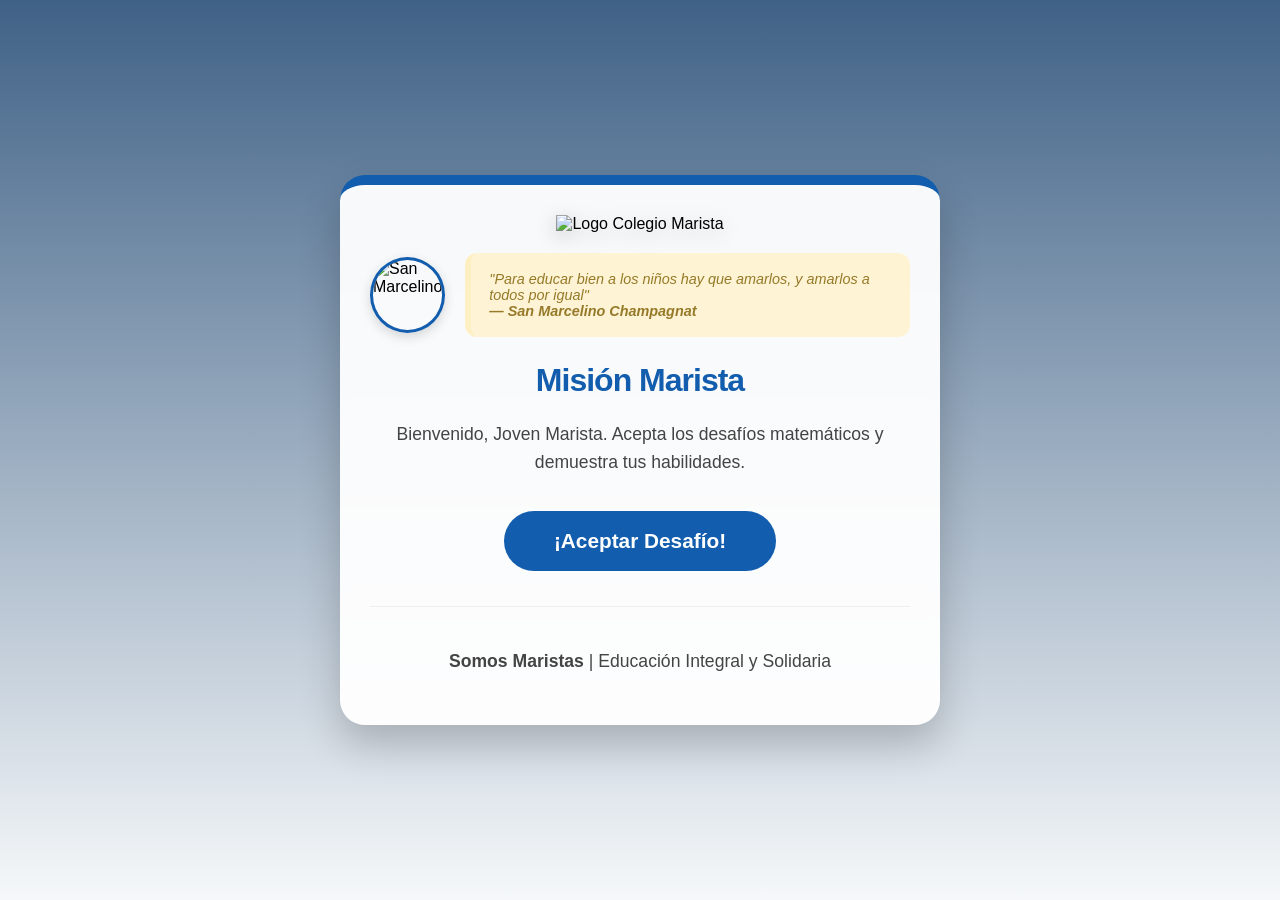
==== commit c1c4f490: "Update menu.html" ====
--- a/menu.html
+++ b/menu.html
@@ -3,324 +3,45 @@
 <head>
     <meta charset="UTF-8">
     <meta name="viewport" content="width=device-width, initial-scale=1.0">
-    <title>Misión Marista PRO</title>
-    <link rel="stylesheet" href="estilo.css">
+    <title>Misión Marista - Inicio</title>
+    <link rel="stylesheet" href="style.css">
 </head>
-
-<body>
-
-<div class="math-bg" style="top: 2%; left: 2%; font-size: 10rem;">∑</div>
-<div class="math-bg rev" style="top: 5%; right: 5%; font-size: 8rem;">π</div>
-<div class="math-bg" style="top: 40%; left: 5%; font-size: 9rem;">√</div>
-<div class="math-bg rev" style="bottom: 5%; left: 5%; font-size: 7rem;">∞</div>
-<div class="math-bg" style="bottom: 2%; right: 2%; font-size: 11rem;">∫</div>
-<div class="math-bg rev" style="top: 45%; right: 5%; font-size: 7rem;">α</div>
-
-<div id="menu" class="screen active">
-    <div class="card">
-       <div class="rocket-icon">🚀</div>
-        <h1>INICIA EL DESAFÍO</h1>
-        <p>Selecciona un nivel para comenzar:</p>
-        <button onclick="iniciar(8)">8vo EGB</button>
-        <button id="btn9" onclick="iniciar(9)" >9no EGB </button>
-        <button id="btn10" onclick="iniciar(10)" >10mo EGB </button>
-        <p class="texto-llamativo">¿Estás listo para demostrar lo que sabes? 🫡</p>
-        <button onclick="window.location.href='index.html'">
-        Volver al inicio</button>
-    </div>
-</div>
-
-<div id="juego" class="screen">
-    <div class="game-container">
-        
-        <div class="sun"></div>
-        <div class="escenario">
-            <div class="ground"></div>
-            <div id="player" class="personaje">🙂</div>
-            <div class="bandera">M</div>
-        </div>
-
-        <div class="hud">
-            <span id="corazones-ui">❤️ ❤️ ❤️</span>
-            <span style="margin-left: 20px; font-weight: bold;">PUNTOS: <span id="puntos-val">0</span></span>
-        </div>
-
-        <div class="pregunta-box">
-            <p id="tema-tag" style="color: #888; font-size: 0.8rem; text-transform: uppercase;">Matemáticas</p>
-            <p id="pregunta-box-text" style="font-size: 1.3rem; font-weight: bold;"></p>
+<body class="fondo-colegio"> 
+    
+    <div class="screen active">
+        <div class="card main-start">
             
-            <div style="margin: 10px 0;">
-                 <input id="respuesta-txt" type="text" placeholder="Ej: 3/4">
-                <button class="btn-construir" onclick="comprobar()">CONSTRUIR</button>
+            <div class="logo-contenedor">
+                <img src="https://i.ibb.co/SDvmZ3pp/images-removebg-preview.png" alt="Logo Colegio Marista" class="logo-colegio">
             </div>
 
-            <p id="msg" style="height: 20px; font-weight: bold; margin: 5px;"></p>
-            <div id="pista-box" style="display:none; color: #e67e22; font-size: 0.8rem; margin-bottom: 5px;"></div>
-            <p style="color: #888; font-size: 0.7rem;">Puerta <span id="puerta-cont">1</span> de 5</p>
+            <div class="header-patrono">
+                <img src="https://i.ibb.co/60pfqqwW/tu-imagen.jpg" alt="San Marcelino" class="foto-patrono">
+                <div class="pista cita-marcelino">
+                    "Para educar bien a los niños hay que amarlos, y amarlos a todos por igual" 
+                    <br><strong>— San Marcelino Champagnat</strong>
+                </div>
+            </div>
+            
+            <h1> Misión Marista</h1>
+
+            <p>Bienvenido, Joven Marista. Acepta los desafíos matemáticos y demuestra tus habilidades.</p>
+            
+            <button onclick="irJuego()" class="btn-inicio">
+                ¡Aceptar Desafío!
+            </button>
+
+            <div class="footer-info">
+                <p><strong>Somos Maristas</strong> | Educación Integral y Solidaria</p>
+            </div>
         </div>
-
     </div>
-</div>
 
 <script>
-    // Se agregan estas variables y funciones a tu <script> actual
-    let cursoActual = 8;
-let puerta = 0;
-let actual = {};
-let temasUsados = [];
-let vidas = 3;
-
-    // Modificamos tu función iniciar para resetear vidas
-    function iniciar(n) {
-        cursoActual = n;
-        puerta = 0;
-        vidas = 3;
-        temasUsados = [];
-        actualizarVidasUI();
-        document.getElementById('menu').classList.remove('active');
-        document.getElementById('juego').classList.add('active');
-        generarMision();
-    }
-
-    function actualizarVidasUI() {
-        let txt = "";
-        for(let i=0; i<vidas; i++) txt += "❤️ ";
-        for(let i=0; i<(3-vidas); i++) txt += "🖤 "; // Corazón perdido
-        document.getElementById('corazones-ui').innerText = txt;
-    }
-
-    // Actualizamos tu función actualizarUI para mover al muñeco
-    function actualizarUI() {
-        document.getElementById('tema-tag').innerText = actual.t;
-        document.getElementById('pregunta-box-text').innerText = actual.q;
-        document.getElementById('puerta-cont').innerText = puerta + 1;
-        document.getElementById('puntos-val').innerText = puerta * 10;
-        document.getElementById('respuesta-txt').value = "";
-        document.getElementById('msg').innerText = "";
-        document.getElementById('pista-box').style.display = "none";
-        document.getElementById('respuesta-txt').focus();
-
-        // Mover el muñeco según la puerta
-        let avance = 15 + (puerta * 17); 
-        document.getElementById('player').style.left = avance + "%";
-    }
-
-    // Modificamos comprobar para restar vidas
-    function comprobar() {
-        let input = document.getElementById('respuesta-txt').value.replace(',', '.');
-        let userR = input.trim();
-
-        if (userR === actual.r) {
-            puerta++;
-            if (puerta < 5) {
-    document.getElementById('msg').innerText = "✅ ¡Correcto!";
-    document.getElementById('msg').style.color = "green";
-    setTimeout(generarMision, 800);
-} else {
-    // 🚩 mover a la bandera
-    document.getElementById('player').style.left = "85%";
-
-    // (opcional) animar bandera
-    document.querySelector('.bandera').classList.add('win');
-
-    setTimeout(completar, 500);
-}
-        } else {
-            vidas--;
-    actualizarVidasUI();
-
-            if (vidas <= 0) {
-                alert("Has perdido tus vidas. ¡Inténtalo de nuevo!");
-                location.reload(); 
-            } else {
-                document.getElementById('msg').innerText = "❌ Incorrecto";
-                document.getElementById('msg').style.color = "red";
-                let box = document.getElementById('pista-box');
-                box.innerText = "💡 Ayuda: " + actual.p;
-                box.style.display = "block";
-            }
-        }
-    }
-</script>
-
-<script>
-
-    function volverAlMenu() {
-        if(confirm("¿Seguro que quieres salir? Perderás el progreso de este nivel.")) {
-            document.getElementById('juego').classList.remove('active');
-            document.getElementById('menu').classList.add('active');
-        }
-    }
-
-    function generarMision() {
-
-    let tipos = [];
-
-    if (cursoActual == 8) {
-        tipos = ["enteros", "fracciones", "potencias", "raices"];
-    } 
-    else if (cursoActual == 9) {
-        tipos = ["polinomios", "pitagoras", "producto"];
-    } 
-    else if (cursoActual == 10) {
-        tipos = ["trigonometria", "funciones", "estadistica"];
-    }
-
-    let tipo = tipos[Math.floor(Math.random() * tipos.length)];
-
-    // 🔥 GENERADORES DINÁMICOS
-
-    if (tipo === "enteros") {
-        let a = Math.floor(Math.random() * 50) - 25;
-        let b = Math.floor(Math.random() * 50) - 25;
-        actual = {
-            t: "Números Enteros",
-            q: `Resuelve: (${a}) + (${b})`,
-            r: a + b,
-            p: "Suma de enteros con signos."
-        };
-    }
-
-   else if (tipo === "fracciones") {
-    let a = Math.floor(Math.random() * 5) + 1;
-    let b = Math.floor(Math.random() * 5) + 1;
-    let c = Math.floor(Math.random() * 5) + 1;
-    let d = Math.floor(Math.random() * 5) + 1;
-
-    let num = (a * d) + (c * b);
-    let den = b * d;
-
-    let simplificada = simplificar(num, den);
-
-    actual = {
-        t: "Fracciones",
-        q: `Calcula: ${a}/${b} + ${c}/${d}`,
-        r: simplificada[0] + "/" + simplificada[1],
-        p: "Multiplica cruzado y suma."
-    };
-}
-
-    else if (tipo === "polinomios") {
-        let x = Math.floor(Math.random() * 5) + 1;
-        let a = Math.floor(Math.random() * 5) + 1;
-        let b = Math.floor(Math.random() * 10);
-
-        actual = {
-            t: "Polinomios",
-            q: `Si P(x) = ${a}x + ${b}, calcula P(${x})`,
-            r: a*x + b,
-            p: "Reemplaza x."
-        };
-    }
-
-    else if (tipo === "producto") {
-        let a = Math.floor(Math.random() * 3) + 2;
-        let b = Math.floor(Math.random() * 3) + 2;
-
-        actual = {
-            t: "Producto Cartesiano",
-            q: `Si A tiene ${a} elementos y B tiene ${b}, ¿cuántos pares hay?`,
-            r: a * b,
-            p: "Multiplica tamaños."
-        };
-    }
-
-    else if (tipo === "trigonometria") {
-        let op = Math.floor(Math.random() * 10) + 1;
-        let hip = op + Math.floor(Math.random() * 10) + 1;
-
-        actual = {
-            t: "Trigonometría",
-            q: `Seno = ${op}/${hip}. ¿Resultado decimal?`,
-            r: parseFloat((op/hip).toFixed(2)),
-            p: "Seno = opuesto/hipotenusa."
-        };
-    }
-
-    else if (tipo === "funciones") {
-        let m = Math.floor(Math.random() * 5) + 1;
-
-        actual = {
-            t: "Funciones",
-            q: `¿Pendiente de y = ${m}x + 2?`,
-            r: m,
-            p: "Es el número de x."
-        };
-    }
-
-    else if (tipo === "estadistica") {
-        let a = Math.floor(Math.random() * 10);
-        let b = Math.floor(Math.random() * 10);
-        let c = Math.floor(Math.random() * 10);
-
-        actual = {
-            t: "Media",
-            q: `Media de ${a}, ${b}, ${c}`,
-            r: (a + b + c) / 3,
-            p: "Suma y divide para 3."
-        };
-    }
-
-    else if (tipo === "pitagoras") {
-        let a = 3;
-        let b = 4;
-
-        actual = {
-            t: "Pitágoras",
-            q: `Catetos ${a} y ${b}. ¿Hipotenusa?`,
-            r: 5,
-            p: "Caso clásico 3-4-5."
-        };
-    }
-
-    else if (tipo === "potencias") {
-        let base = Math.floor(Math.random() * 5) + 2;
-
-        actual = {
-            t: "Potencias",
-            q: `¿Cuánto es ${base}²?`,
-            r: base * base,
-            p: "Multiplica el número por sí mismo."
-        };
-    }
-
-    else if (tipo === "raices") {
-        let num = [25, 36, 49, 64][Math.floor(Math.random() * 4)];
-
-        actual = {
-            t: "Raíces",
-            q: `√${num}`,
-            r: Math.sqrt(num),
-            p: "Busca raíz exacta."
-        };
-    }
-
-    actualizarUI();
-}
-
-    
-
-
-    function completar() {
-        alert("🎉 ¡Misión cumplida! Has dominado el nivel.");
-        if (cursoActual == 8) document.getElementById('btn9').disabled = false;
-        if (cursoActual == 9) document.getElementById('btn10').disabled = false;
-        document.getElementById('juego').classList.remove('active');
-        document.getElementById('menu').classList.add('active');
-    }
-
-    document.getElementById('respuesta-txt').addEventListener('keypress', (e) => {
-        if (e.key === 'Enter') comprobar();
-    });
-
-    function simplificar(numerador, denominador) {
-    function mcd(a, b) {
-        return b === 0 ? a : mcd(b, a % b);
-    }
-    let divisor = mcd(numerador, denominador);
-    return [numerador / divisor, denominador / divisor];
+function irJuego(){
+    window.location.href = "menu.html";
 }
 </script>
 
 </body>
-</html>                                                               
+</html>
--- a/style.css
+++ b/style.css
@@ -0,0 +1,253 @@
+/* 1. VARIABLES Y CONFIGURACIÓN BASE */
+:root {
+    --primario: #125dad;
+    --secundario: #002d5e;
+    --exito: #28a745;
+    --error: #d9534f;
+    --fondo: #f4f7f9;
+    --blanco: #ffffff;
+}
+
+body {
+    font-family: 'Segoe UI', Tahoma, Geneva, Verdana, sans-serif;
+    background-color: var(--fondo);
+    display: flex;
+    justify-content: center;
+    align-items: center;
+    min-height: 100vh;
+    margin: 0;
+}
+
+/* 2. FONDO PERSONALIZADO DEL COLEGIO */
+.fondo-colegio {
+    /* Reemplaza la URL por la foto real de tu colegio */
+    background: linear-gradient(rgba(244, 247, 249, 0.85), rgba(244, 247, 249, 0.85)), 
+                url('https://images.unsplash.com/photo-1541339907198-e08756ebafe3?ixlib=rb-1.2.1&auto=format&fit=crop&w=1350&q=80');
+    background-size: cover;
+    background-position: center;
+    background-attachment: fixed;
+}
+
+/* 3. ESTRUCTURA DE TARJETAS Y PANTALLAS */
+.screen {
+    display: none;
+    text-align: center;
+    width: 95%;
+    max-width: 600px;
+}
+
+.active {
+    display: block;
+    animation: fadeIn 0.4s ease-in-out;
+}
+
+.card {
+    background: var(--blanco);
+    padding: 40px;
+    border-radius: 24px;
+    box-shadow: 0 15px 35px rgba(0,0,0,0.1);
+    border-top: 10px solid var(--primario);
+}
+
+/* 4. TIPOGRAFÍA */
+h1 {
+    color: var(--primario);
+    font-size: 2rem;
+    margin-top: 10px;
+    letter-spacing: -1px;
+    animation: aparecer 1s ease;
+}
+
+@keyframes aparecer {
+    from {
+        opacity: 0;
+        transform: translateY(-20px);
+    }
+    to {
+        opacity: 1;
+        transform: translateY(0);
+    }
+}
+
+.card p {
+    color: #444;
+    line-height: 1.6;
+    margin: 20px 0;
+    font-size: 1.1rem;
+}
+
+/* 5. ELEMENTOS DE IDENTIDAD (PATRONO Y CITA) */
+.header-patrono {
+    display: flex;
+    align-items: center;
+    gap: 20px;
+    margin-bottom: 25px;
+    text-align: left;
+}
+
+.foto-patrono {
+    width: 100px;
+    height: 100px;
+    border-radius: 50%;
+    border: 4px solid var(--primario);
+    box-shadow: 0 4px 12px rgba(0,0,0,0.15);
+    object-fit: cover;
+}
+
+.pista {
+    background-color: #fff3cd;
+    color: #856404;
+    padding: 18px;
+    border-radius: 12px;
+    font-size: 1rem;
+    border-left: 6px solid #ffeeba;
+    font-style: italic;
+}
+
+.cita-marcelino {
+    font-size: 0.9rem;
+    font-style: italic;
+    opacity: 0.85;
+}
+
+/* 6. BOTONES Y ANIMACIONES */
+button {
+    background-color: var(--primario);
+    color: white;
+    border: none;
+    padding: 14px 28px;
+    margin: 10px;
+    border-radius: 10px;
+    cursor: pointer;
+    font-weight: bold;
+    font-size: 1rem;
+    transition: all 0.3s ease;
+    animation: pulse 2.5s infinite;
+}
+
+button:hover:not(:disabled) {
+    background-color: var(--secundario);
+    transform: translateY(-3px);
+    box-shadow: 0 6px 15px rgba(0,0,0,0.15);
+}
+
+button:disabled {
+    opacity: 0.4;
+    cursor: not-allowed;
+    animation: none;
+}
+
+.btn-inicio {
+    font-size: 1.3rem;
+    padding: 18px 50px !important;
+    border-radius: 50px !important;
+    margin-top: 15px;
+}
+
+/* 7. FORMULARIOS Y MENSAJES */
+input {
+    padding: 15px;
+    width: 80%;
+    margin: 20px 0;
+    border: 2px solid #ddd;
+    border-radius: 12px;
+    font-size: 1.5rem;
+    text-align: center;
+    transition: border-color 0.3s;
+}
+
+input:focus {
+    outline: none;
+    border-color: var(--primario);
+    background-color: #f9fbff;
+}
+
+#msg {
+    font-weight: bold;
+    margin-bottom: 15px;
+    font-size: 1.2rem;
+}
+
+.footer-info {
+    font-size: 0.85rem;
+    color: #777;
+    margin-top: 25px;
+    border-top: 1px solid #eee;
+    padding-top: 20px;
+}
+
+/* 8. KEYFRAMES */
+@keyframes fadeIn {
+    from { opacity: 0; transform: translateY(15px); }
+    to { opacity: 1; transform: translateY(0); }
+}
+
+@keyframes pulse {
+    0% { box-shadow: 0 0 0 0 rgba(0, 74, 153, 0.4); }
+    70% { box-shadow: 0 0 0 12px rgba(0, 74, 153, 0); }
+    100% { box-shadow: 0 0 0 0 rgba(0, 74, 153, 0); }
+}
+
+/* 9. RESPONSIVIDAD (MÓVILES) */
+@media (max-width: 600px) {
+    .header-patrono {
+        flex-direction: column;
+        text-align: center;
+    }
+    
+    .foto-patrono {
+        width: 90px;
+        height: 90px;
+    }
+    
+    h1 {
+        font-size: 1.8rem;
+    }
+    
+    .card {
+        padding: 25px;
+    }
+}
+/* FONDO DEL COLEGIO */
+.fondo-colegio {
+    /* Reemplaza la URL por la foto real de la fachada de tu colegio */
+    background: linear-gradient(rgba(0, 45, 94, 0.75), rgba(244, 247, 249, 0.85)), 
+                url('URL_DE_LA_FOTO_DE_TU_COLEGIO_AQUI');
+    background-size: cover;
+    background-position: center;
+    background-attachment: fixed;
+    height: 100vh;
+}
+
+/* CONTENEDOR Y LOGO */
+.logo-contenedor {
+    margin-bottom: 20px;
+    text-align: center;
+}
+
+.logo-colegio {
+    max-width: 200px;
+    filter: drop-shadow(0 5px 10px rgba(0,0,0,0.2));
+}
+
+/* ESTILO PARA LA CARD (Asegurando que sea blanca y destaque sobre el fondo) */
+.card {
+    background: rgba(255, 255, 255, 0.95); /* Un toque de transparencia blanca */
+    backdrop-filter: blur(5px); /* Efecto de cristal esmerilado moderno */
+    padding: 30px;
+    border-radius: 25px;
+    border-top: 10px solid var(--primario);
+    box-shadow: 0 20px 40px rgba(0,0,0,0.2);
+}
+
+/* EFECTO PARA LA FOTO DEL PATRONO */
+.foto-patrono {
+    width: 70px;
+    height: 70px;
+    border: 3px solid var(--primario);
+    transition: transform 0.3s ease;
+}
+
+.foto-patrono:hover {
+    transform: scale(1.1) rotate(5deg);
+}
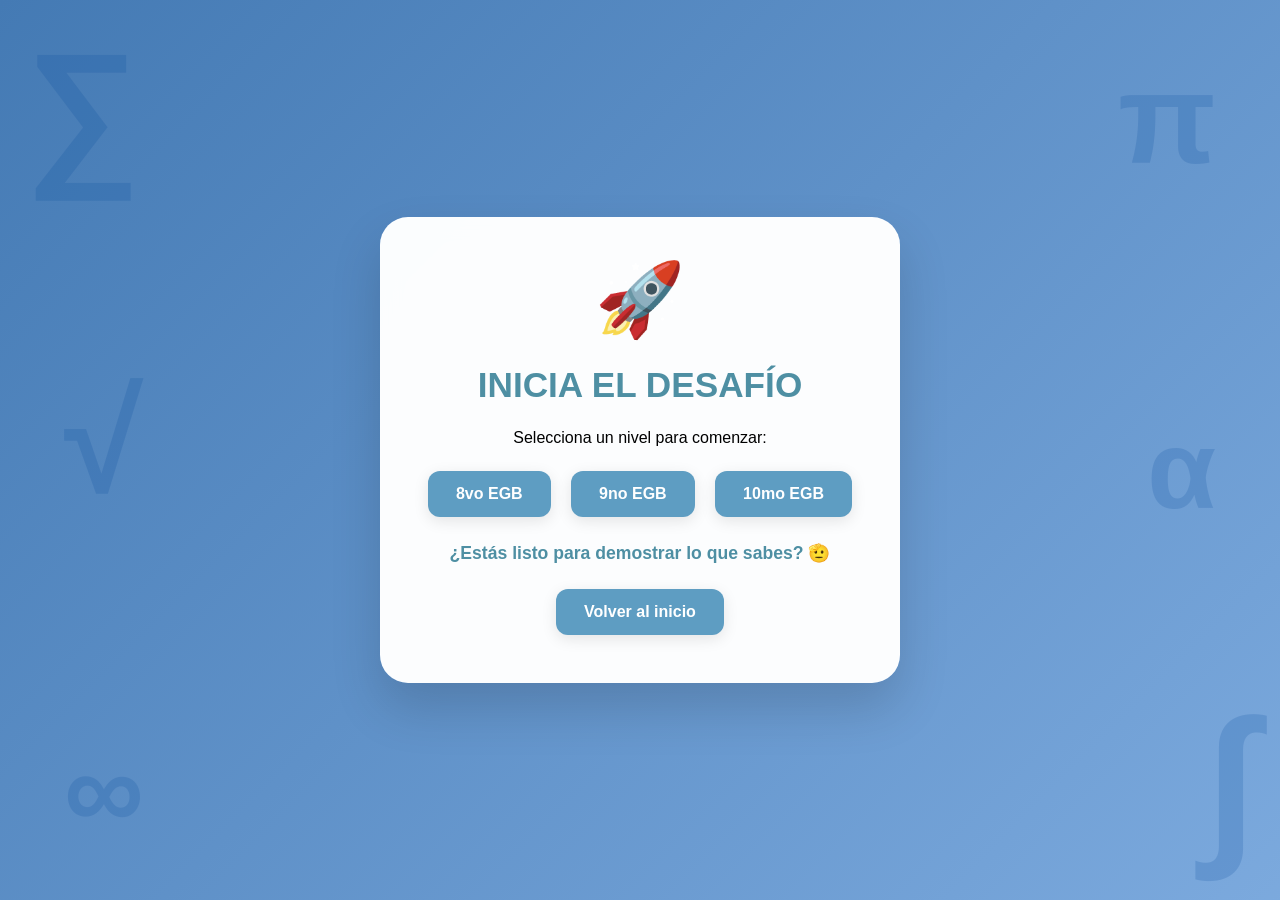
==== commit c1f5a7db: "Update menu.html" ====
--- a/menu.html
+++ b/menu.html
@@ -3,45 +3,335 @@
 <head>
     <meta charset="UTF-8">
     <meta name="viewport" content="width=device-width, initial-scale=1.0">
-    <title>Misión Marista - Inicio</title>
-    <link rel="stylesheet" href="style.css">
+    <title>Misión Marista PRO</title>
+    <link rel="stylesheet" href="estilo.css">
 </head>
-<body class="fondo-colegio"> 
+
+<body>
+
+<div class="math-bg" style="top: 2%; left: 2%; font-size: 10rem;">∑</div>
+<div class="math-bg rev" style="top: 5%; right: 5%; font-size: 8rem;">π</div>
+<div class="math-bg" style="top: 40%; left: 5%; font-size: 9rem;">√</div>
+<div class="math-bg rev" style="bottom: 5%; left: 5%; font-size: 7rem;">∞</div>
+<div class="math-bg" style="bottom: 2%; right: 2%; font-size: 11rem;">∫</div>
+<div class="math-bg rev" style="top: 45%; right: 5%; font-size: 7rem;">α</div>
+
+<div id="menu" class="screen active">
+    <div class="card">
+       <div class="rocket-icon">🚀</div>
+        <h1>INICIA EL DESAFÍO</h1>
+        <p>Selecciona un nivel para comenzar:</p>
+        <button onclick="iniciar(8)">8vo EGB</button>
+        <button id="btn9" onclick="iniciar(9)" >9no EGB </button>
+        <button id="btn10" onclick="iniciar(10)" >10mo EGB </button>
+        <p class="texto-llamativo">¿Estás listo para demostrar lo que sabes? 🫡</p>
+        <button onclick="window.location.href='index.html'">
+        Volver al inicio</button>
+    </div>
+</div>
+
+<div id="juego" class="screen">
+    <div class="game-container">
+        
+        <div class="sun"></div>
+        <div class="escenario">
+            <div class="ground"></div>
+            <div id="player" class="personaje">🙂</div>
+            <div class="bandera">M</div>
+        </div>
+
+        <div class="hud">
+            <span id="corazones-ui">❤️ ❤️ ❤️</span>
+            <span style="margin-left: 20px; font-weight: bold;">PUNTOS: <span id="puntos-val">0</span></span>
+        </div>
+
+        <div class="pregunta-box">
+            <p id="tema-tag" style="color: #888; font-size: 0.8rem; text-transform: uppercase;">Matemáticas</p>
+            <p id="pregunta-box-text" style="font-size: 1.3rem; font-weight: bold;"></p>
+            
+            <div style="margin: 10px 0;">
+                 <input id="respuesta-txt" type="text" placeholder="Ej: 3/4">
+                <button class="btn-construir" onclick="comprobar()">CONSTRUIR</button>
+            </div>
+
+            <p id="msg" style="height: 20px; font-weight: bold; margin: 5px;"></p>
+            <div id="pista-box" style="display:none; color: #e67e22; font-size: 0.8rem; margin-bottom: 5px;"></div>
+            <p style="color: #888; font-size: 0.7rem;">Puerta <span id="puerta-cont">1</span> de 5</p>
+        </div>
+
+    </div>
+</div>
+
+<script>
+    // Se agregan estas variables y funciones a tu <script> actual
+    let cursoActual = 8;
+let puerta = 0;
+let actual = {};
+let temasUsados = [];
+let vidas = 3;
+
+    // Modificamos tu función iniciar para resetear vidas
+    function iniciar(n) {
+        cursoActual = n;
+        puerta = 0;
+        vidas = 3;
+        temasUsados = [];
+        actualizarVidasUI();
+        document.getElementById('menu').classList.remove('active');
+        document.getElementById('juego').classList.add('active');
+        generarMision();
+    }
+
+    function actualizarVidasUI() {
+        let txt = "";
+        for(let i=0; i<vidas; i++) txt += "❤️ ";
+        for(let i=0; i<(3-vidas); i++) txt += "🖤 "; // Corazón perdido
+        document.getElementById('corazones-ui').innerText = txt;
+    }
+
+    // Actualizamos tu función actualizarUI para mover al muñeco
+    function actualizarUI() {
+        document.getElementById('tema-tag').innerText = actual.t;
+        document.getElementById('pregunta-box-text').innerText = actual.q;
+        document.getElementById('puerta-cont').innerText = puerta + 1;
+        document.getElementById('puntos-val').innerText = puerta * 10;
+        document.getElementById('respuesta-txt').value = "";
+        document.getElementById('msg').innerText = "";
+        document.getElementById('pista-box').style.display = "none";
+        document.getElementById('respuesta-txt').focus();
+
+        // Mover el muñeco según la puerta
+        let avance = 15 + (puerta * 17); 
+        document.getElementById('player').style.left = avance + "%";
+    }
+
+    // Modificamos comprobar para restar vidas
+    function comprobar() {
+        let input = document.getElementById('respuesta-txt').value.replace(',', '.');
+        let userR = input.trim();
+
+        let correcto = false;
+
+if (actual.tipoRespuesta === "fraccion") {
+    correcto = (userR === actual.r);
+} else {
+    let userNum = parseFloat(userR);
+    correcto = (!isNaN(userNum) && userNum === actual.r);
+}
+
+if (correcto)  {
+            puerta++;
+            if (puerta < 5) {
+    document.getElementById('msg').innerText = "✅ ¡Correcto!";
+    document.getElementById('msg').style.color = "green";
+    setTimeout(generarMision, 800);
+} else {
+    // 🚩 mover a la bandera
+    document.getElementById('player').style.left = "85%";
+
+    // (opcional) animar bandera
+    document.querySelector('.bandera').classList.add('win');
+
+    setTimeout(completar, 500);
+}
+        } else {
+            vidas--;
+    actualizarVidasUI();
+
+            if (vidas <= 0) {
+                alert("Has perdido tus vidas. ¡Inténtalo de nuevo!");
+                location.reload(); 
+            } else {
+                document.getElementById('msg').innerText = "❌ Incorrecto";
+                document.getElementById('msg').style.color = "red";
+                let box = document.getElementById('pista-box');
+                box.innerText = "💡 Ayuda: " + actual.p;
+                box.style.display = "block";
+            }
+        }
+    }
+</script>
+
+<script>
+
+    function volverAlMenu() {
+        if(confirm("¿Seguro que quieres salir? Perderás el progreso de este nivel.")) {
+            document.getElementById('juego').classList.remove('active');
+            document.getElementById('menu').classList.add('active');
+        }
+    }
+
+    function generarMision() {
+
+    let tipos = [];
+
+    if (cursoActual == 8) {
+        tipos = ["enteros", "fracciones", "potencias", "raices"];
+    } 
+    else if (cursoActual == 9) {
+        tipos = ["polinomios", "pitagoras", "producto"];
+    } 
+    else if (cursoActual == 10) {
+        tipos = ["trigonometria", "funciones", "estadistica"];
+    }
+
+    let tipo = tipos[Math.floor(Math.random() * tipos.length)];
+
+    // 🔥 GENERADORES DINÁMICOS
+
+    if (tipo === "enteros") {
+        let a = Math.floor(Math.random() * 50) - 25;
+        let b = Math.floor(Math.random() * 50) - 25;
+        actual = {
+    t: "Números Enteros",
+    q: `Resuelve: (${a}) + (${b})`,
+    r: a + b,
+    p: "Suma de enteros con signos.",
+    tipoRespuesta: "numero"
+};
+    }
+
+   else if (tipo === "fracciones") {
+    let a = Math.floor(Math.random() * 5) + 1;
+    let b = Math.floor(Math.random() * 5) + 1;
+    let c = Math.floor(Math.random() * 5) + 1;
+    let d = Math.floor(Math.random() * 5) + 1;
+
+    let num = (a * d) + (c * b);
+    let den = b * d;
+
+    let simplificada = simplificar(num, den);
+
+    actual = {
+    t: "Fracciones",
+    q: `Calcula: ${a}/${b} + ${c}/${d}`,
+    r: simplificada[0] + "/" + simplificada[1],
+    p: "Multiplica cruzado y suma.",
+    tipoRespuesta: "fraccion"
+};
+}
+
+    else if (tipo === "polinomios") {
+        let x = Math.floor(Math.random() * 5) + 1;
+        let a = Math.floor(Math.random() * 5) + 1;
+        let b = Math.floor(Math.random() * 10);
+
+        actual = {
+            t: "Polinomios",
+            q: `Si P(x) = ${a}x + ${b}, calcula P(${x})`,
+            r: a*x + b,
+            p: "Reemplaza x."
+        };
+    }
+
+    else if (tipo === "producto") {
+        let a = Math.floor(Math.random() * 3) + 2;
+        let b = Math.floor(Math.random() * 3) + 2;
+
+        actual = {
+            t: "Producto Cartesiano",
+            q: `Si A tiene ${a} elementos y B tiene ${b}, ¿cuántos pares hay?`,
+            r: a * b,
+            p: "Multiplica tamaños."
+        };
+    }
+
+    else if (tipo === "trigonometria") {
+        let op = Math.floor(Math.random() * 10) + 1;
+        let hip = op + Math.floor(Math.random() * 10) + 1;
+
+        actual = {
+            t: "Trigonometría",
+            q: `Seno = ${op}/${hip}. ¿Resultado decimal?`,
+            r: parseFloat((op/hip).toFixed(2)),
+            p: "Seno = opuesto/hipotenusa."
+        };
+    }
+
+    else if (tipo === "funciones") {
+        let m = Math.floor(Math.random() * 5) + 1;
+
+        actual = {
+            t: "Funciones",
+            q: `¿Pendiente de y = ${m}x + 2?`,
+            r: m,
+            p: "Es el número de x."
+        };
+    }
+
+    else if (tipo === "estadistica") {
+        let a = Math.floor(Math.random() * 10);
+        let b = Math.floor(Math.random() * 10);
+        let c = Math.floor(Math.random() * 10);
+
+        actual = {
+            t: "Media",
+            q: `Media de ${a}, ${b}, ${c}`,
+            r: (a + b + c) / 3,
+            p: "Suma y divide para 3."
+        };
+    }
+
+    else if (tipo === "pitagoras") {
+        let a = 3;
+        let b = 4;
+
+        actual = {
+            t: "Pitágoras",
+            q: `Catetos ${a} y ${b}. ¿Hipotenusa?`,
+            r: 5,
+            p: "Caso clásico 3-4-5."
+        };
+    }
+
+    else if (tipo === "potencias") {
+        let base = Math.floor(Math.random() * 5) + 2;
+
+        actual = {
+            t: "Potencias",
+            q: `¿Cuánto es ${base}²?`,
+            r: base * base,
+            p: "Multiplica el número por sí mismo."
+        };
+    }
+
+    else if (tipo === "raices") {
+        let num = [25, 36, 49, 64][Math.floor(Math.random() * 4)];
+
+        actual = {
+            t: "Raíces",
+            q: `√${num}`,
+            r: Math.sqrt(num),
+            p: "Busca raíz exacta."
+        };
+    }
+
+    actualizarUI();
+}
+
     
-    <div class="screen active">
-        <div class="card main-start">
-            
-            <div class="logo-contenedor">
-                <img src="https://i.ibb.co/SDvmZ3pp/images-removebg-preview.png" alt="Logo Colegio Marista" class="logo-colegio">
-            </div>
-
-            <div class="header-patrono">
-                <img src="https://i.ibb.co/60pfqqwW/tu-imagen.jpg" alt="San Marcelino" class="foto-patrono">
-                <div class="pista cita-marcelino">
-                    "Para educar bien a los niños hay que amarlos, y amarlos a todos por igual" 
-                    <br><strong>— San Marcelino Champagnat</strong>
-                </div>
-            </div>
-            
-            <h1> Misión Marista</h1>
-
-            <p>Bienvenido, Joven Marista. Acepta los desafíos matemáticos y demuestra tus habilidades.</p>
-            
-            <button onclick="irJuego()" class="btn-inicio">
-                ¡Aceptar Desafío!
-            </button>
-
-            <div class="footer-info">
-                <p><strong>Somos Maristas</strong> | Educación Integral y Solidaria</p>
-            </div>
-        </div>
-    </div>
-
-<script>
-function irJuego(){
-    window.location.href = "menu.html";
+
+
+    function completar() {
+        alert("🎉 ¡Misión cumplida! Has dominado el nivel.");
+        if (cursoActual == 8) document.getElementById('btn9').disabled = false;
+        if (cursoActual == 9) document.getElementById('btn10').disabled = false;
+        document.getElementById('juego').classList.remove('active');
+        document.getElementById('menu').classList.add('active');
+    }
+
+    document.getElementById('respuesta-txt').addEventListener('keypress', (e) => {
+        if (e.key === 'Enter') comprobar();
+    });
+
+    function simplificar(numerador, denominador) {
+    function mcd(a, b) {
+        return b === 0 ? a : mcd(b, a % b);
+    }
+    let divisor = mcd(numerador, denominador);
+    return [numerador / divisor, denominador / divisor];
 }
 </script>
 
 </body>
-</html>
+</html>                                                               
--- a/estilo.css
+++ b/estilo.css
@@ -0,0 +1,350 @@
+:root {
+    --p: #4e8fa3;
+    --b: #5e9dc2;
+    --ex: #28a745;
+    --er: #d9534f;
+}
+
+body {
+    margin: 0;
+    background: linear-gradient(-45deg, #e0eafc, #cfdef3, #8eb9eb, #447ab4);
+    background-size: 400% 400%;
+    animation: gradientBlue 12s ease infinite;
+    min-height: 100vh;
+    display: flex; 
+    align-items: center; 
+    justify-content: center;
+    font-family: 'Segoe UI', Roboto, sans-serif;
+    overflow: hidden;
+}
+
+/* ANIMACIÓN FONDO */
+@keyframes gradientBlue {
+    0% { background-position: 0% 50%; }
+    50% { background-position: 100% 50%; }
+    100% { background-position: 0% 50%; }
+}
+
+/* FONDO MATEMÁTICO */
+.math-bg {
+    position: absolute;
+    color: rgba(0, 74, 153, 0.18);
+    font-weight: 900;
+    z-index: -1;
+    pointer-events: none;
+    animation: float-pro 10s ease-in-out infinite;
+}
+
+.rev { animation: float-reverse 12s ease-in-out infinite !important; }
+
+@keyframes float-pro {
+    0%,100% { transform: translateY(0) rotate(0); }
+    50% { transform: translateY(-40px) rotate(20deg) scale(1.1); }
+}
+
+@keyframes float-reverse {
+    0%,100% { transform: translateY(0) rotate(0); }
+    50% { transform: translateY(40px) rotate(-20deg) scale(1); }
+}
+
+/* CARD */
+.card {
+    background: rgba(255, 255, 255, 0.98);
+    backdrop-filter: blur(10px);
+    border-radius: 28px;
+    padding: 40px;
+    box-shadow: 0 25px 50px rgba(0,0,0,0.15);
+    text-align: center;
+    width: 100%; 
+    max-width: 480px;
+    animation: fadeIn 0.5s ease;
+}
+
+/* TÍTULO ANIMADO */
+h1 {
+    color: var(--p);
+    font-size: 2.2rem;
+    font-weight: 800;
+    animation: pulseTitle 3s infinite;
+}
+
+@keyframes pulseTitle {
+    0%,100% { transform: scale(1); }
+    50% { transform: scale(1.05); }
+}
+
+/* PANTALLAS */
+.screen { display: none; }
+.active { display: block; }
+
+/* BOTONES PRO */
+button {
+    padding: 14px 28px;
+    border-radius: 12px;
+    border: none;
+    font-weight: 600;
+    cursor: pointer;
+    font-size: 1rem;
+    margin: 8px;
+    background: var(--b);
+    color: white;
+    position: relative;
+    overflow: hidden;
+    transition: all 0.25s ease;
+    box-shadow: 0 4px 15px rgba(0,0,0,0.1);
+}
+
+/* HOVER */
+button:hover:not(:disabled) {
+    transform: translateY(-4px) scale(1.05);
+    box-shadow: 0 10px 25px rgba(0,0,0,0.2);
+}
+
+/* CLICK */
+button:active {
+    transform: scale(0.95);
+}
+
+/* EFECTO BRILLO */
+button::after {
+    content: "";
+    position: absolute;
+    top: 0;
+    left: -100%;
+    width: 100%;
+    height: 100%;
+    background: linear-gradient(120deg, transparent, rgba(255,255,255,0.4), transparent);
+    transition: 0.5s;
+}
+
+button:hover::after {
+    left: 100%;
+}
+
+button:disabled {
+    background: #ccc;
+    cursor: not-allowed;
+}
+
+/* BOTÓN SALIR */
+.btn-salir {
+    background: transparent;
+    color: #888;
+    border: 1px solid #ddd;
+    font-size: 0.8rem;
+    padding: 8px 15px;
+    box-shadow: none;
+}
+
+.btn-salir:hover {
+    color: var(--er);
+    border-color: var(--er);
+}
+
+/* INPUT */
+input {
+    width: 85%;
+    padding: 16px;
+    border-radius: 16px;
+    border: 2px solid #ddd;
+    font-size: 1.5rem;
+    text-align: center;
+}
+
+input:focus {
+    outline: none;
+    border-color: var(--p);
+}
+
+/* ICONO COHETE */
+.rocket-icon {
+    font-size: 4.5rem;
+    margin-bottom: 15px;
+    animation: float 3s ease-in-out infinite;
+    transition: 0.3s;
+}
+
+.rocket-icon:hover {
+    transform: translateY(-20px) rotate(-10deg);
+}
+
+/* ANIMACIÓN COHETE */
+@keyframes float {
+    0%,100% { transform: translateY(0); }
+    50% { transform: translateY(-10px); }
+}
+
+/* TEXTO */
+.texto-llamativo {
+    color: var(--p);
+    font-weight: 700;
+    font-size: 1.1rem;
+}
+
+/* PISTA */
+.pista {
+    display: none;
+    background: #fff8e1;
+    padding: 15px;
+    border-radius: 15px;
+    color: #856404;
+    border: 1px dashed #ffeeba;
+    animation: slideDown 0.3s ease;
+}
+
+/* TAG */
+#tema-tag {
+    background: var(--p);
+    color: white;
+    padding: 5px 15px;
+    border-radius: 50px;
+    font-size: 0.8rem;
+}
+
+/* ANIMACIONES */
+@keyframes fadeIn {
+    from { opacity: 0; transform: translateY(20px); }
+    to { opacity: 1; }
+}
+
+@keyframes slideDown {
+    from { opacity: 0; transform: translateY(-10px); }
+    to { opacity: 1; }
+}
+/* --- SOLO AÑADIMOS ESTO PARA EL ESCENARIO TIPO MARIO --- */
+#juego.active {
+    display: block;
+    width: 100%;
+}
+
+#menu.active {
+    display: flex;
+    justify-content: center;
+    align-items: center;
+    height: 100vh;
+}
+        #juego {
+            background: #5dade2; /* Cielo azul */
+            position: relative;
+            overflow: hidden;
+        }
+
+        .game-container {
+            width: 100%;
+            height: 100vh;
+            position: relative;
+        }
+
+        .sun {
+            position: absolute;
+            top: 40px;
+            right: 50px;
+            width: 80px;
+            height: 80px;
+            background: #f1c40f;
+            border-radius: 50%;
+            box-shadow: 0 0 30px #f4d03f;
+        }
+
+        .ground {
+            position: absolute;
+            bottom: 0;
+            width: 100%;
+            height: 120px;
+            background: #5d4037; /* Tierra */
+            border-top: 8px solid #27ae60; /* Hierba */
+        }
+
+        .personaje {
+            position: absolute;
+            bottom: 128px; /* Justo sobre la hierba */
+            left: 15%;
+            font-size: 50px;
+            transition: left 0.6s cubic-bezier(0.175, 0.885, 0.32, 1.275);
+            z-index: 5;
+        }
+
+        .bandera {
+    position: absolute;
+    bottom: 128px;
+    right: 10%;
+    background: #1a5276;
+    color: white;
+    padding: 10px 20px;
+    font-weight: bold;
+    border-left: 5px solid #bdc3c7;
+    border-radius: 2px;
+    transition: all 0.5s ease;
+}
+
+/* 🎉 ANIMACIÓN AL GANAR */
+    .bandera.win {
+    transform: translateY(-60px); /* 🔥 sube la bandera */
+}
+
+        .hud {
+            position: absolute;
+            top: 20px;
+            left: 20px;
+            z-index: 10;
+            font-size: 1.8rem;
+            color: white;
+            text-shadow: 2px 2px 4px rgba(0,0,0,0.5);
+        }
+
+        .pregunta-box {
+    position: absolute;
+    /* Reducimos el porcentaje para que suba más */
+    top: 35%;                  
+    left: 50%;
+    /* Mantenemos el centrado perfecto */
+    transform: translate(-50%, -50%); 
+    
+    width: 70%;
+    max-width: 380px;
+    background: white;
+    border-radius: 15px;
+    padding: 12px;
+    text-align: center;
+    box-shadow: 0 8px 15px rgba(0,0,0,0.2);
+    z-index: 10;
+}
+
+#pregunta-box-text {
+    font-size: 1rem !important;
+}
+
+#tema-tag {
+    font-size: 0.7rem !important;
+}
+
+#respuesta-txt {
+    font-size: 1rem;
+    padding: 6px;
+    width: 60px;
+}
+        .btn-construir {
+            background: #f1c40f;
+            color: #2c3e50;
+            border: none;
+            padding: 12px 25px;
+            border-radius: 50px;
+            font-weight: bold;
+            cursor: pointer;
+            box-shadow: 0 4px 0 #b7950b;
+            font-size: 1rem;
+        }
+
+        .btn-construir:active {
+            transform: translateY(3px);
+            box-shadow: 0 1px 0 #b7950b;
+        }
+
+        #respuesta-txt {
+            padding: 10px;
+            border-radius: 10px;
+            border: 2px solid #ddd;
+            width: 80px;
+            text-align: center;
+            font-size: 1.2rem;
+        }
